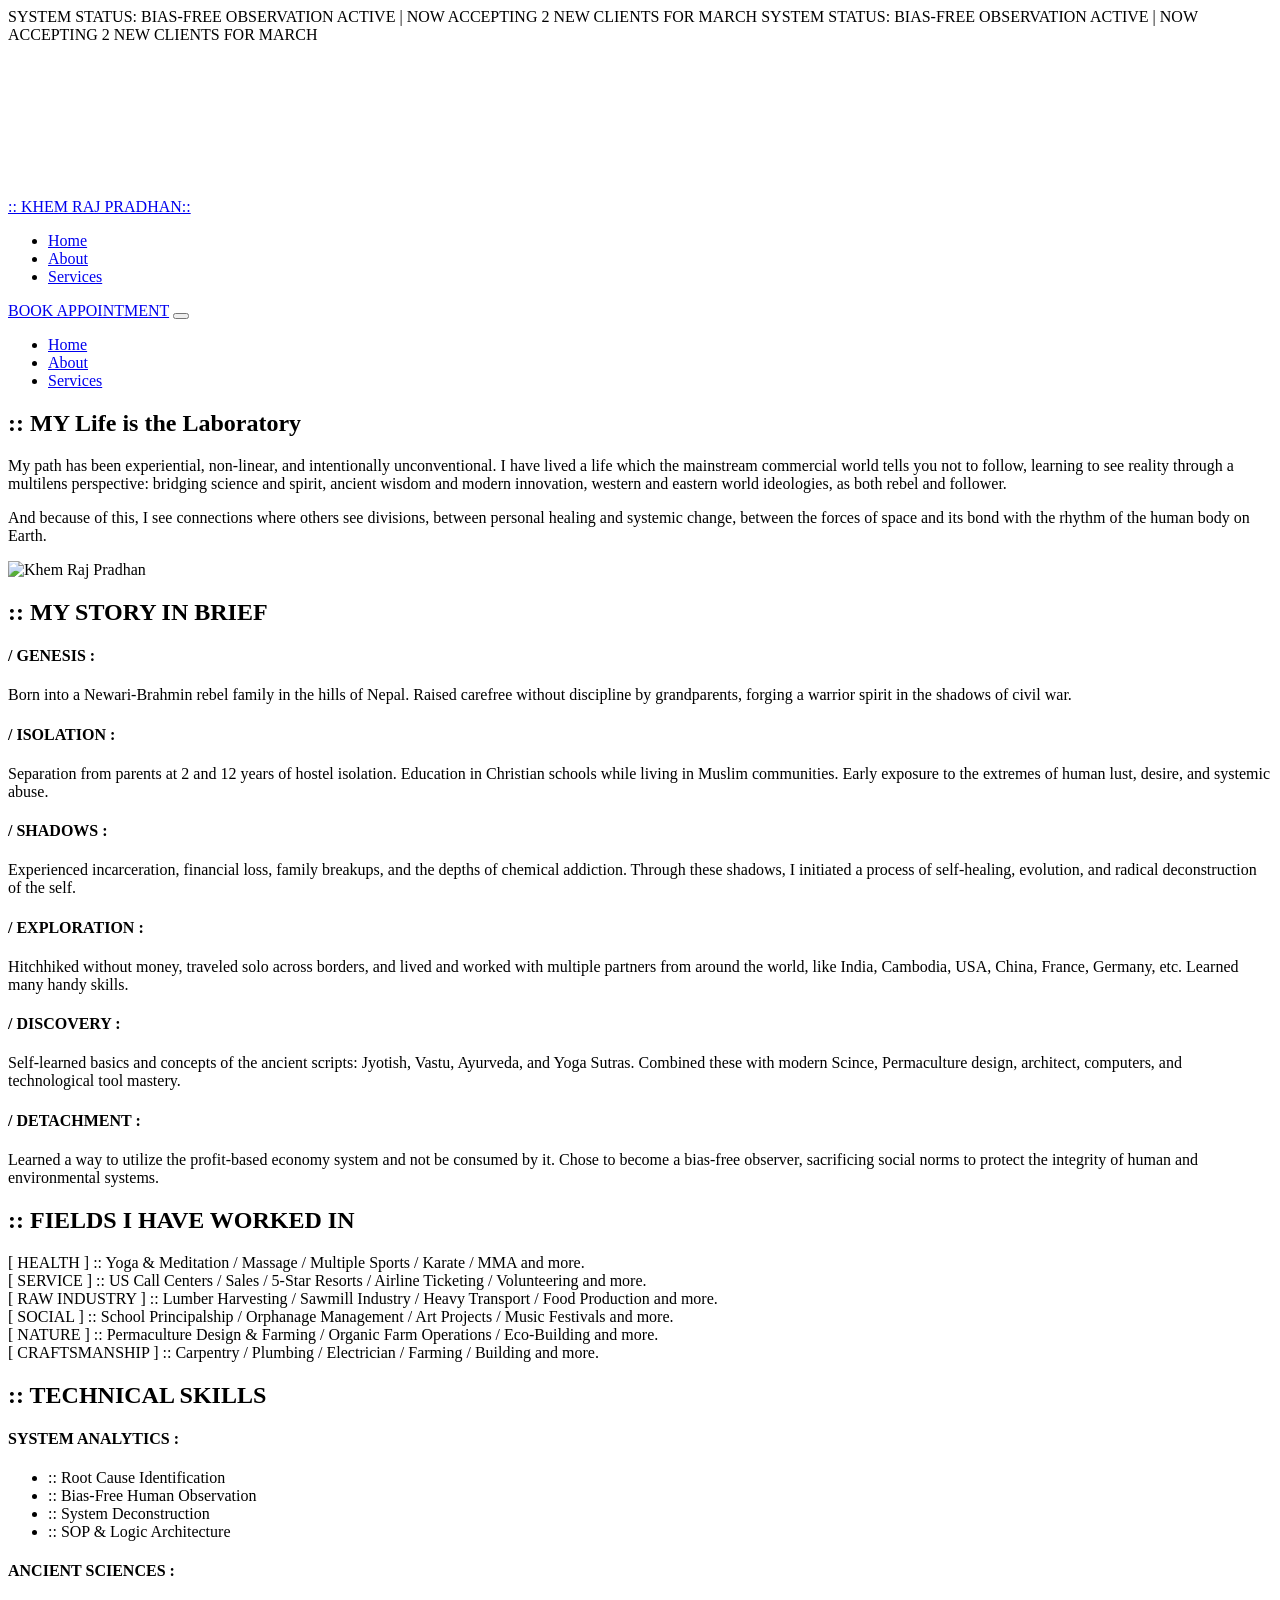
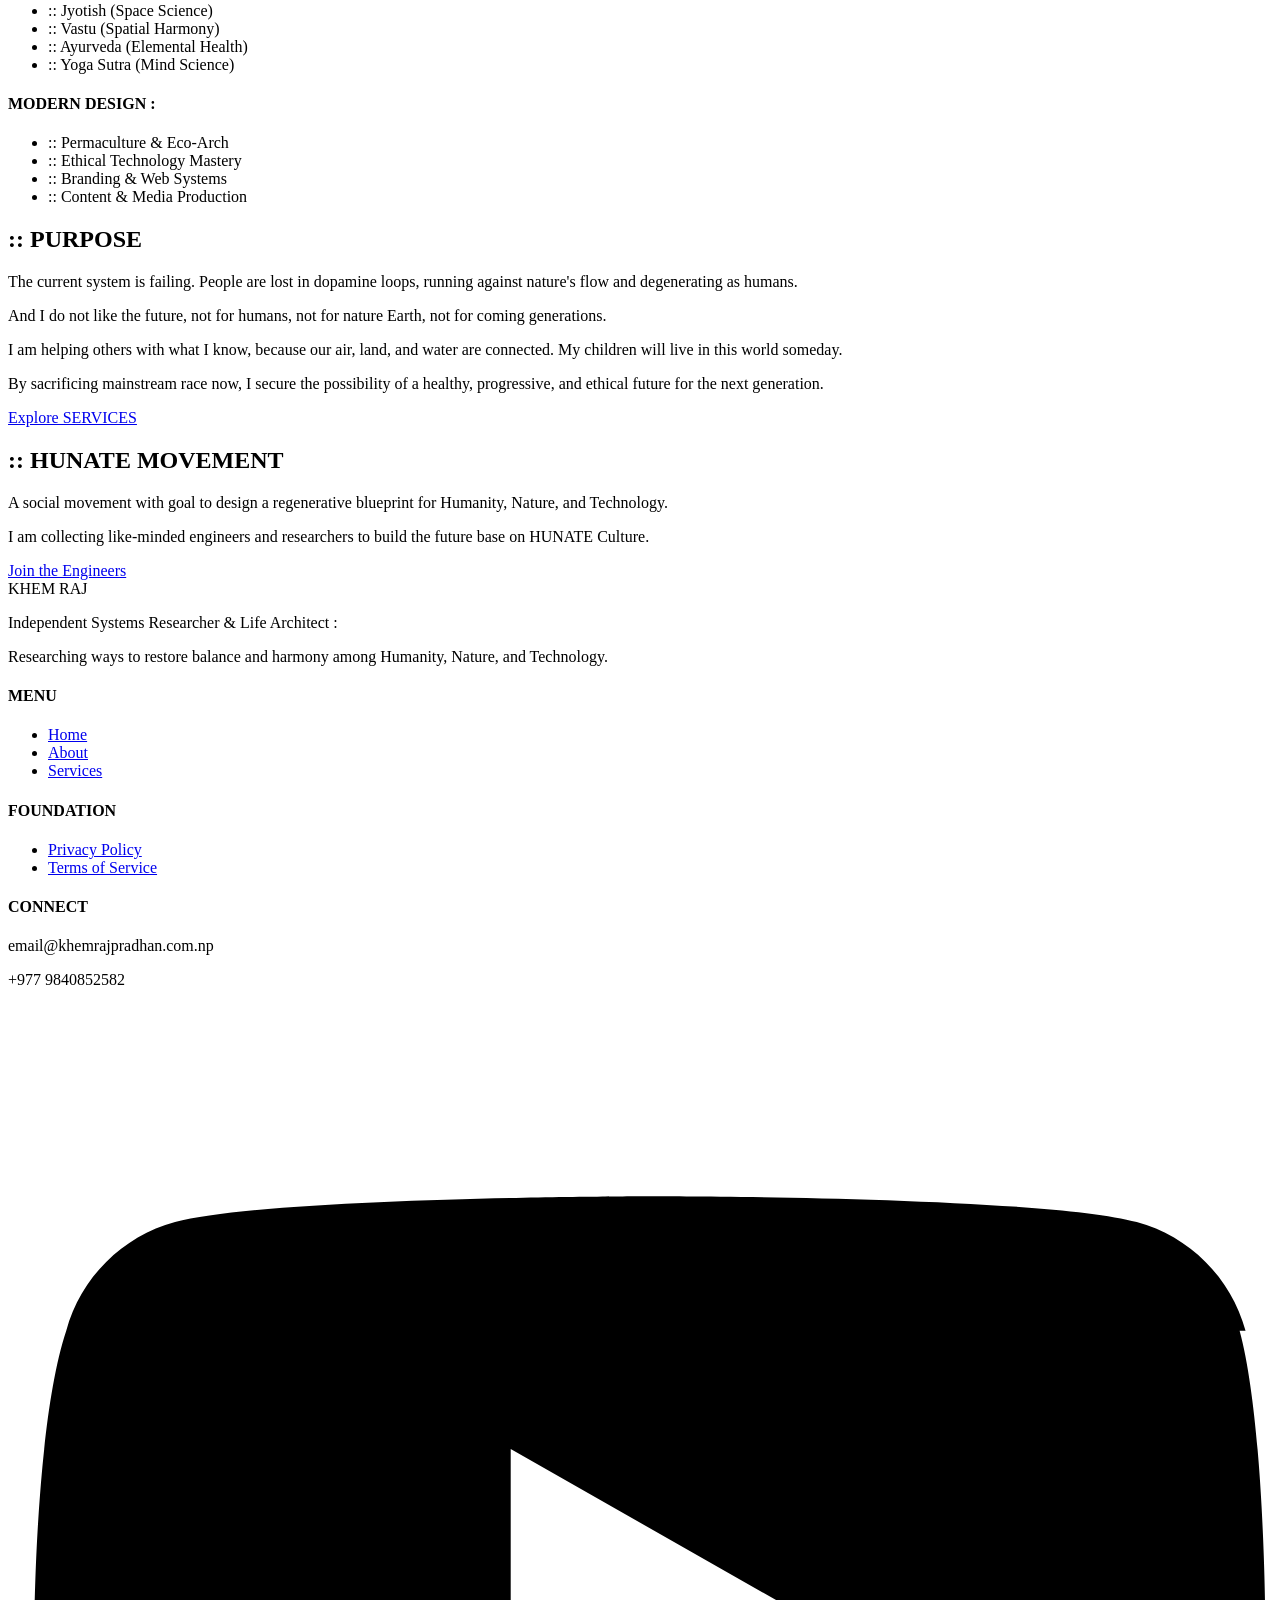
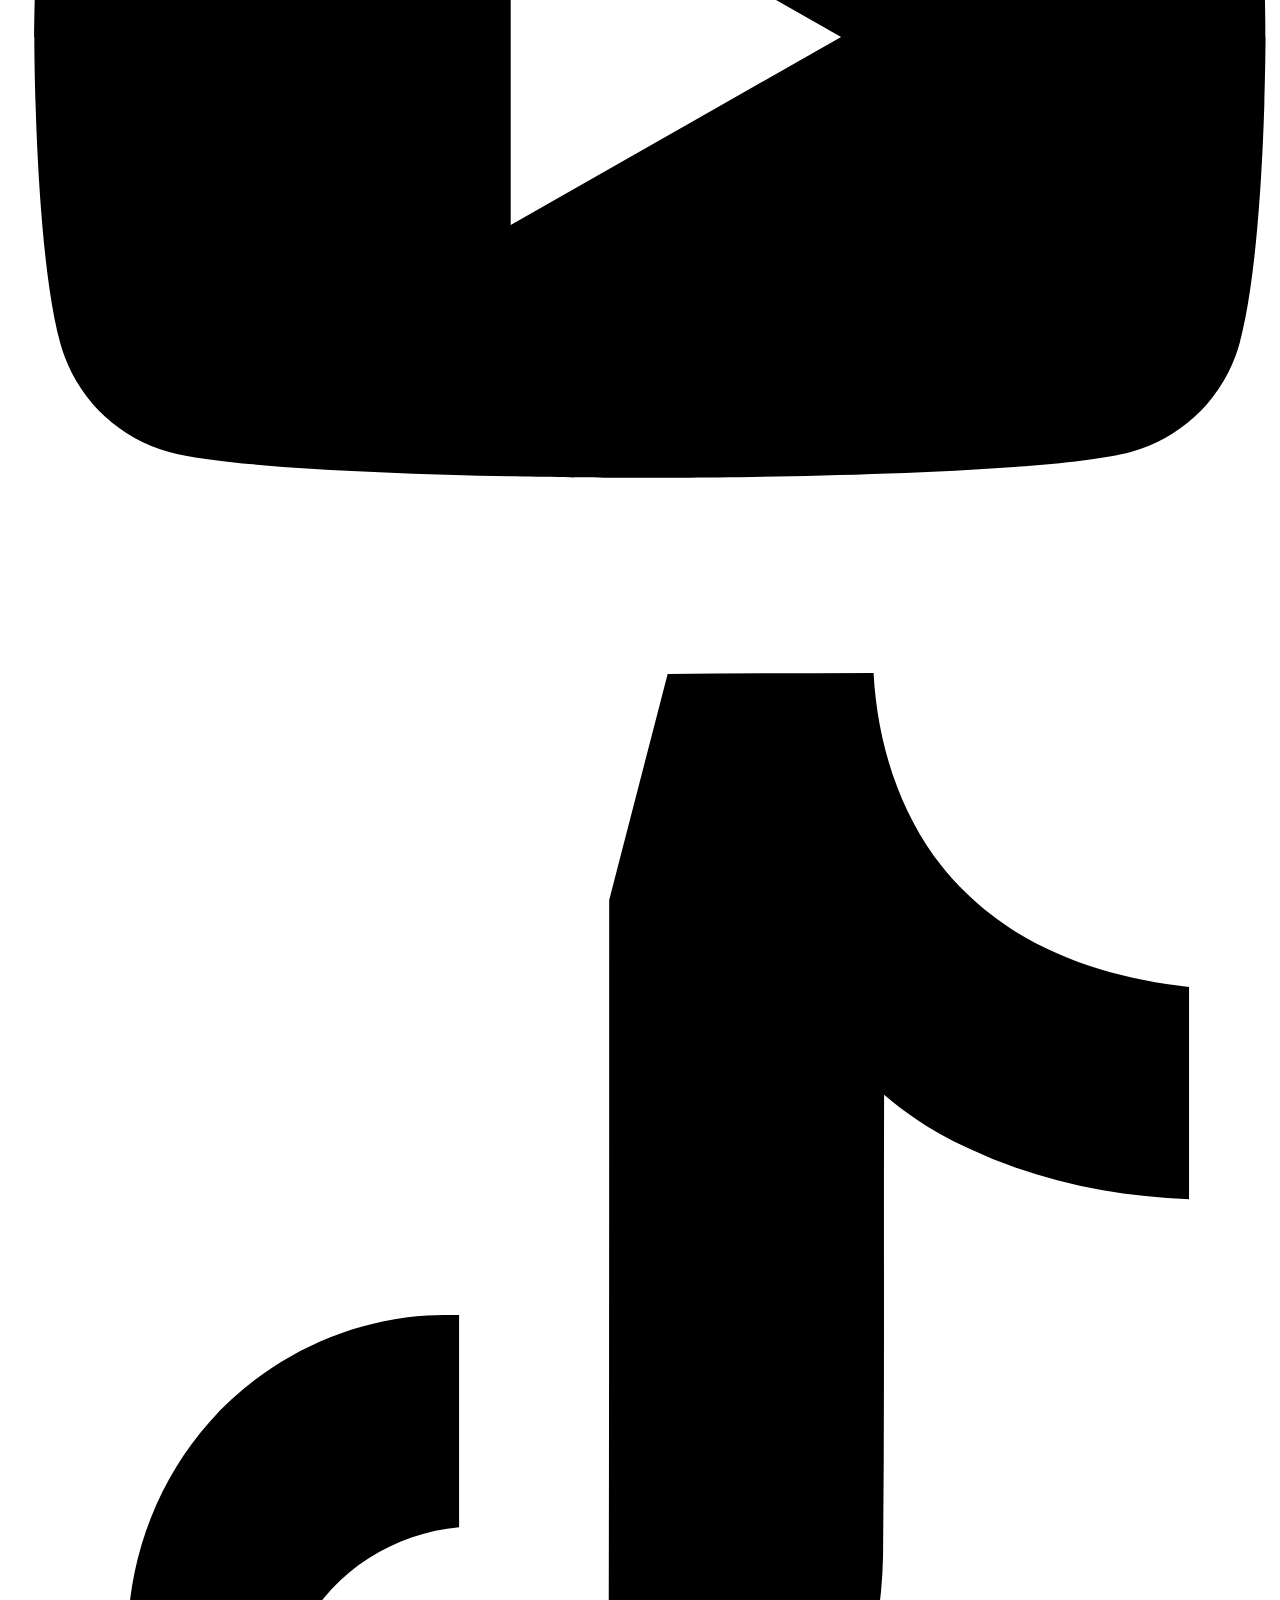
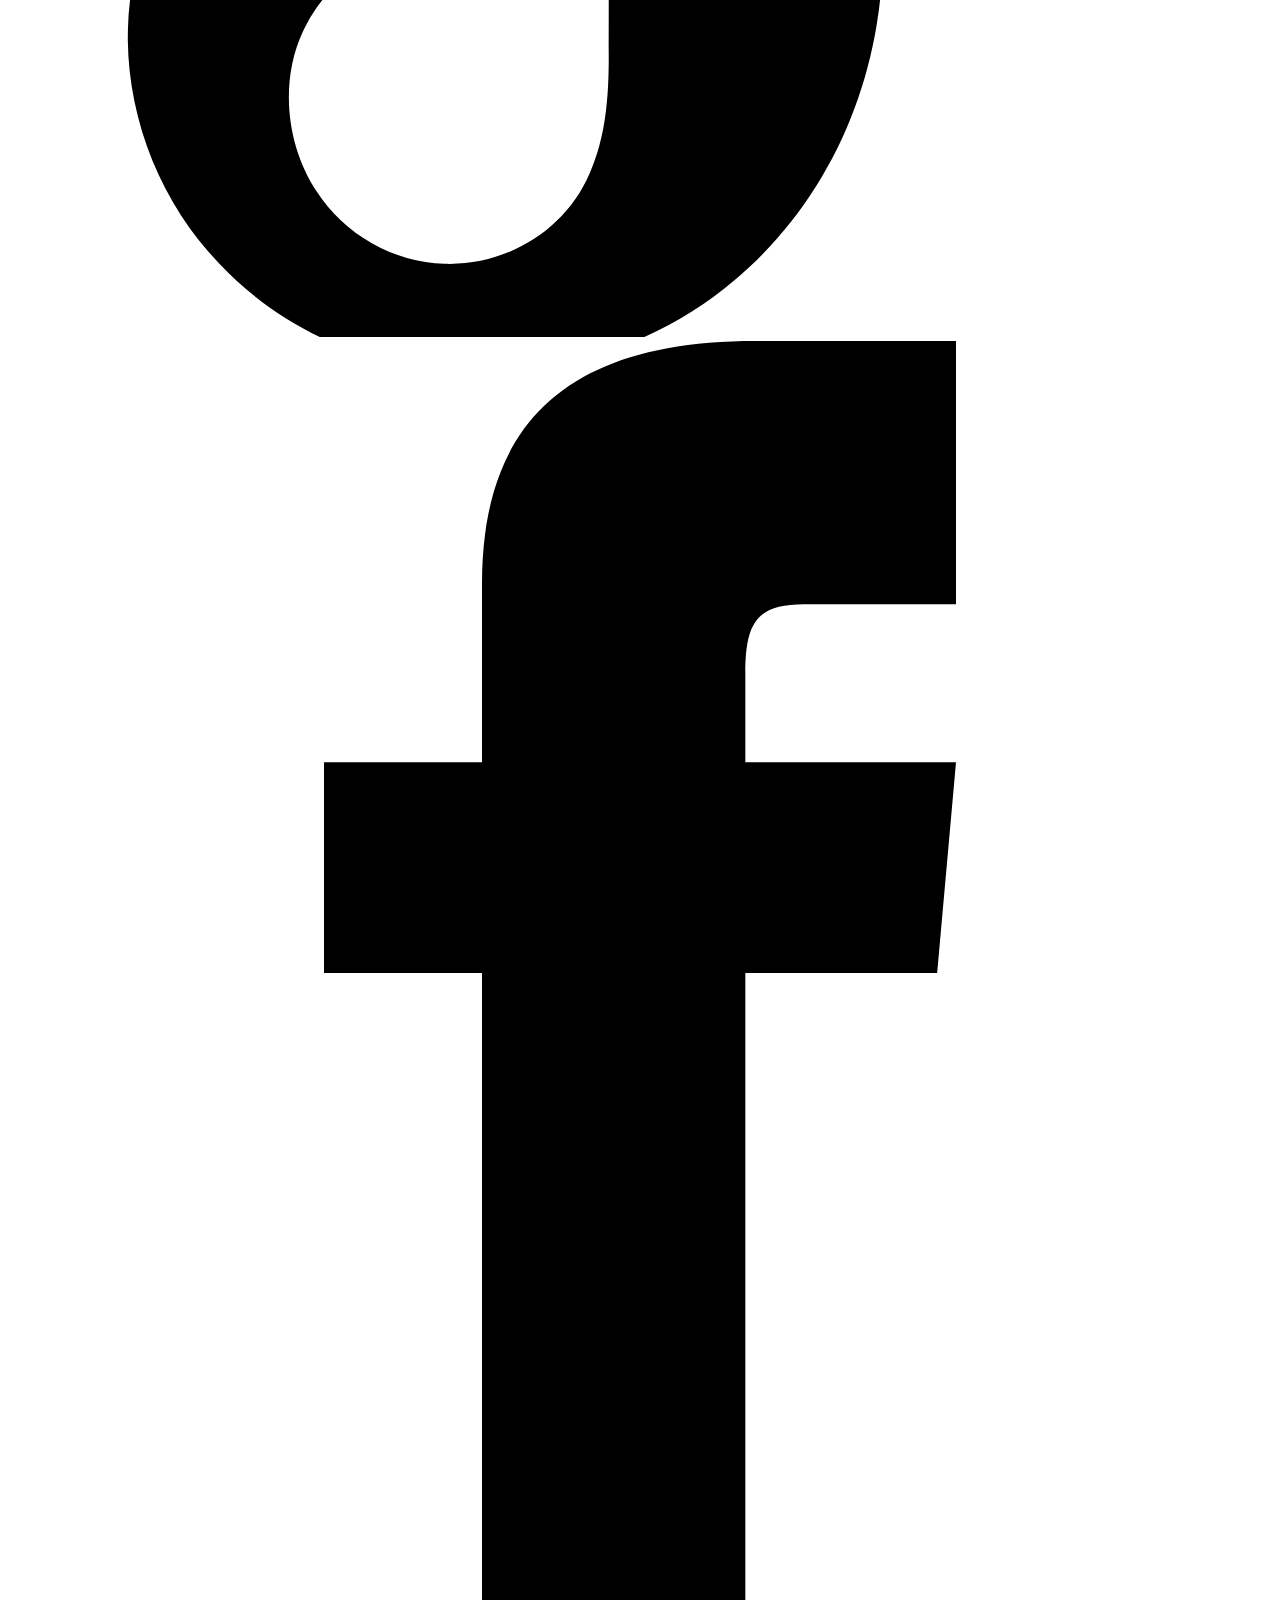
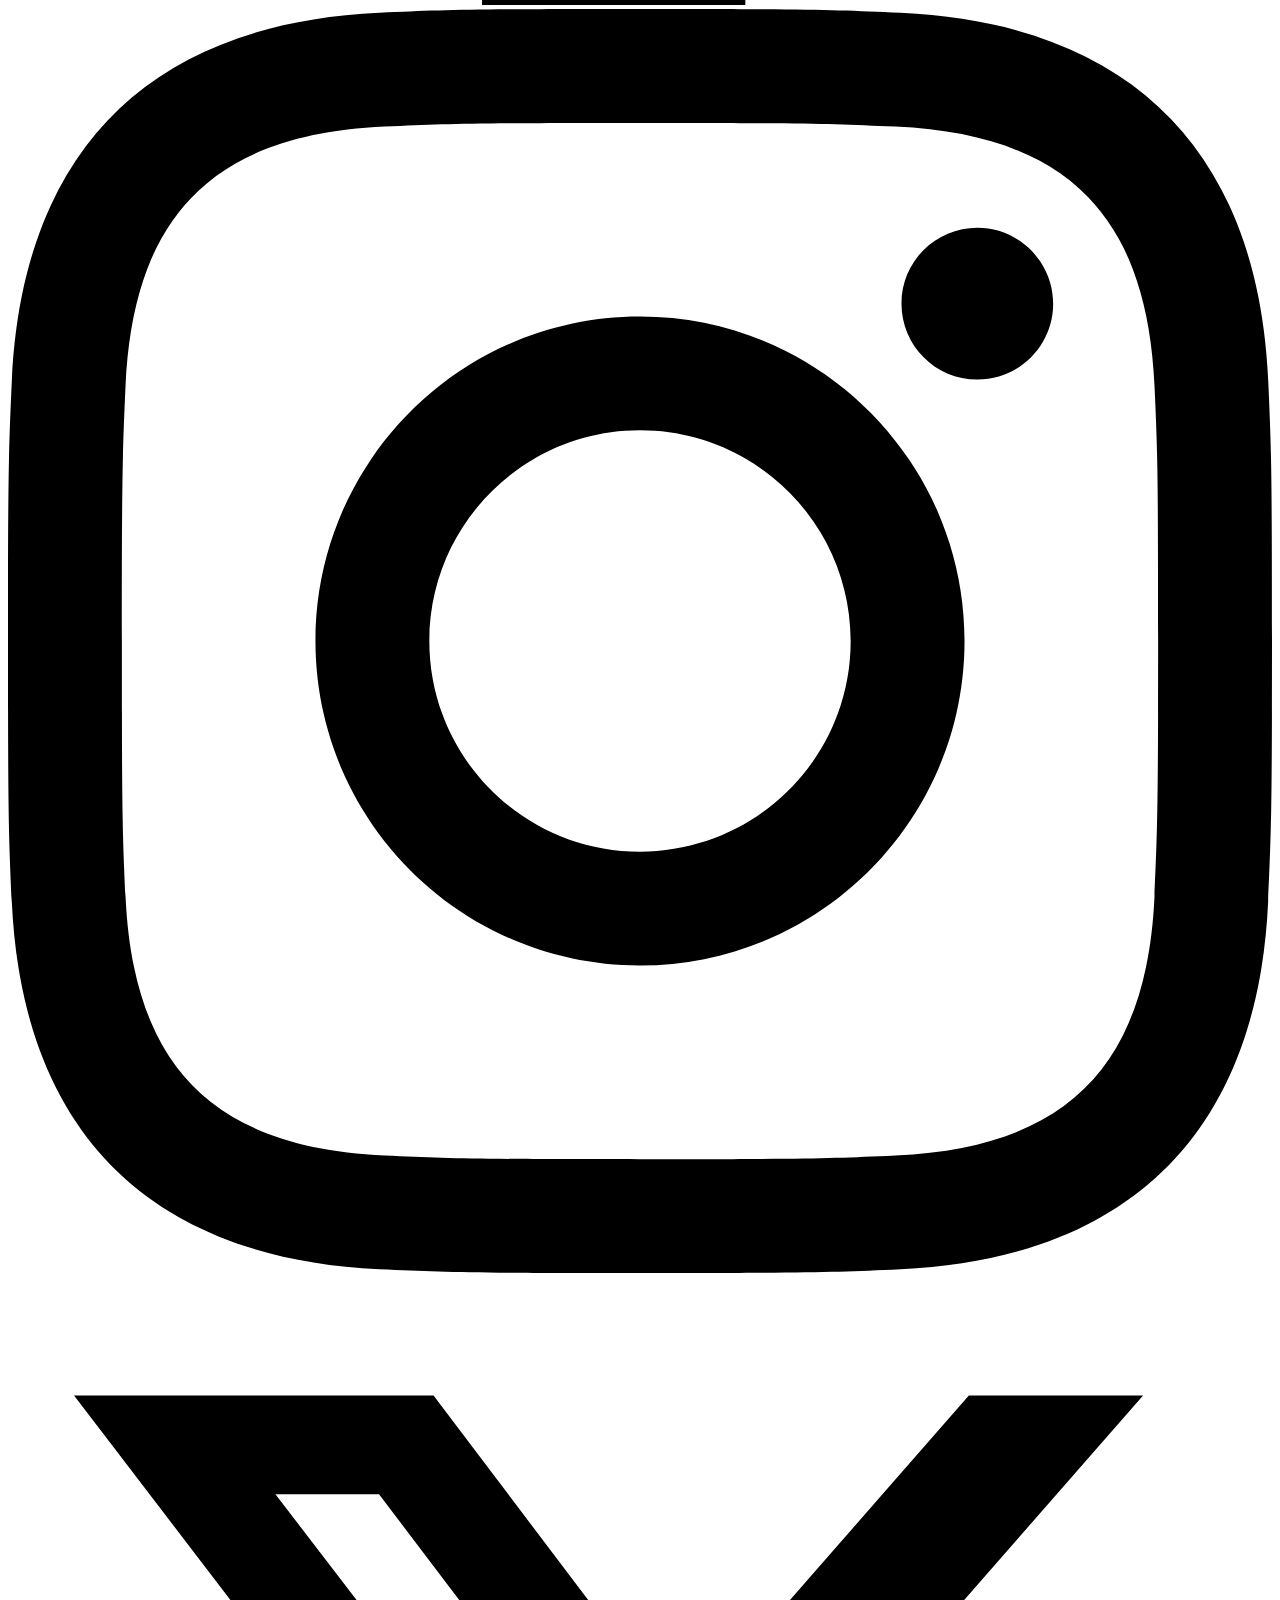
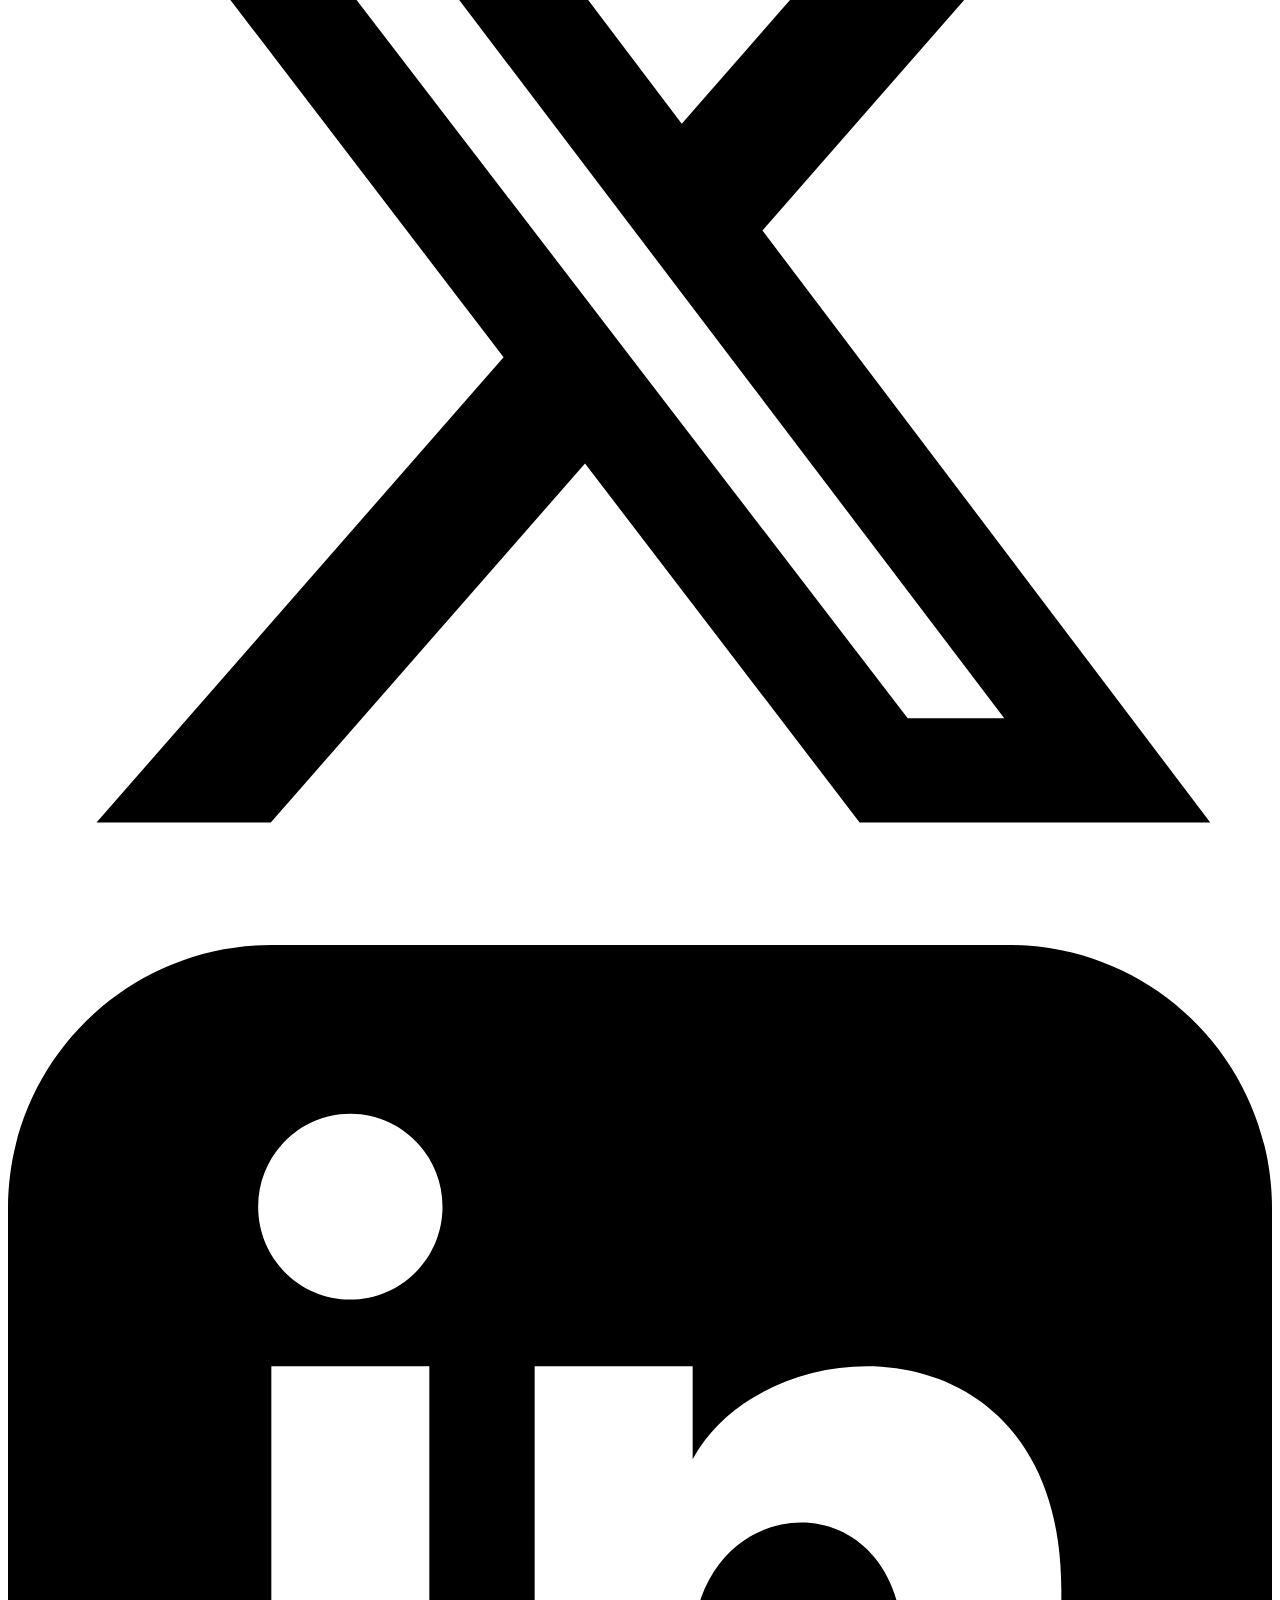
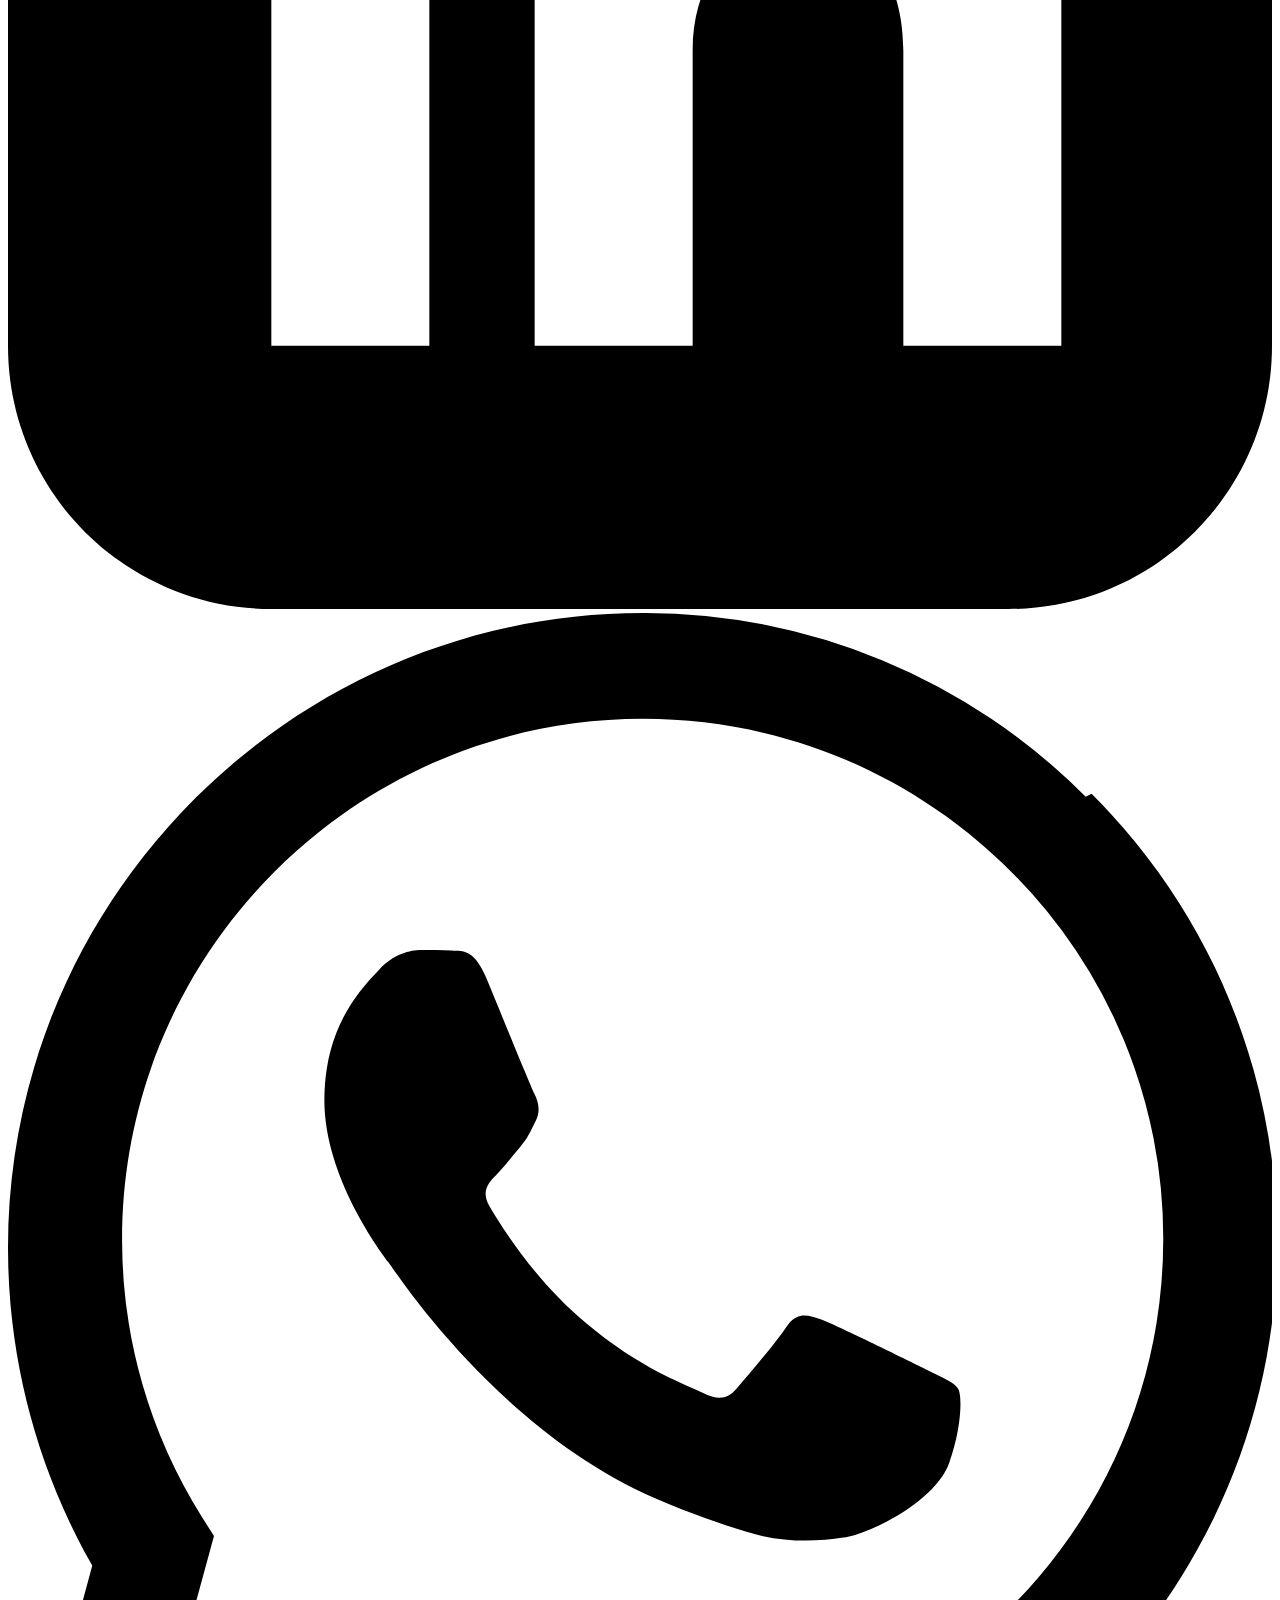
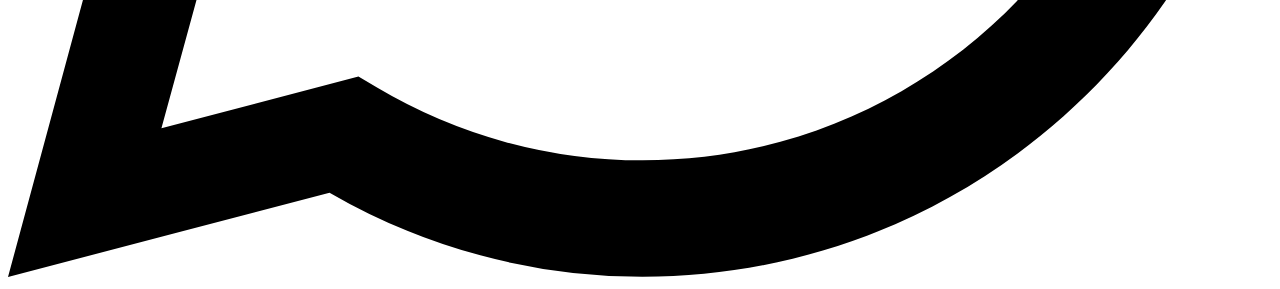
==== about/index.html @ 22b093f7 "Rename about.html to about/index.html" ====
<!DOCTYPE html>
<html lang="en">
<head>
    <meta charset="UTF-8">
    <meta name="viewport" content="width=device-width, initial-scale=1.0">
    <title>The Research Lab | Khem Raj Pradhan</title>
    
    <!-- SEO and Social Previews -->
    <meta name="description" content="The lived experience, technical masteries, and philosophy of Khem Raj Pradhan. A journey from deconstruction to systemic architecture.">
    <meta property="og:title" content="Khem Raj Pradhan | The Research Lab">
    <meta property="og:description" content="Nearly three decades across multiple cultures, environments, and disciplines. The life is the laboratory.">
    <meta property="og:image" content="https://khemrajpradhan.com.np/assets/img/khem_raj_pradhan.webp">

    <!-- Fonts -->
    <link rel="preconnect" href="https://fonts.googleapis.com">
    <link rel="preconnect" href="https://fonts.gstatic.com" crossorigin>
    <link href="https://fonts.googleapis.com/css2?family=DM+Sans:wght@400;500&family=IBM+Plex+Mono&family=Space+Grotesk:wght@500;700&display=swap" rel="stylesheet">
    
    <!-- Design System Link -->
    <link rel="stylesheet" href="css/style.css">
    <link rel="icon" type="image/x-icon" href="assets/img/favicon.ico">
</head>
<body>

    <!-- Looping System Ticker -->
    <div class="ticker-wrap">
        <div class="ticker">
            <span class="ticker-item"><span class="mono gold-text">SYSTEM STATUS:</span> <span class="white-text">BIAS-FREE OBSERVATION ACTIVE</span> | <span class="red-text">NOW ACCEPTING 2 NEW CLIENTS FOR MARCH</span></span>
            <span class="ticker-item"><span class="mono gold-text">SYSTEM STATUS:</span> <span class="white-text">BIAS-FREE OBSERVATION ACTIVE</span> | <span class="red-text">NOW ACCEPTING 2 NEW CLIENTS FOR MARCH</span></span>
        </div>
    </div>

    <canvas id="digital-vastu-canvas"></canvas>

    <header class="glass-header">
        <div class="container nav-row">
            <a href="index.html" class="nav-logo">:: KHEM RAJ PRADHAN::</a>
            <nav class="desktop-nav">
                <ul class="nav-links">
                    <li><a href="index.html">Home</a></li>
                    <li><a href="about.html" class="active">About</a></li>
                    <li><a href="services.html">Services</a></li>
                </ul>
            </nav>
            <div class="nav-actions">
                <a href="https://forms.gle/oUjcrJpiPMUnJNSy7" target="_blank" class="btn-cta">BOOK APPOINTMENT</a>
                <button class="burger-menu" id="menu-trigger">
                    <span class="line"></span>
                    <span class="line"></span>
                </button>
            </div>
        </div>
    </header>

    <!-- Mobile Navigation Overlay -->
    <div class="mobile-overlay" id="mobile-nav">
        <ul class="mobile-links">
            <li><a href="index.html">Home</a></li>
            <li><a href="about.html">About</a></li>
            <li><a href="services.html">Services</a></li>
        </ul>
    </div>

    <main>
        <!-- Section: The Soul Identity -->
        <section class="about-intro container section-spacing">
            <div class="hero-layout">
                <div class="hero-text">
                    <h1 class="h-xl">:: MY Life is the Laboratory</h1>
                    <p class="p-lg">My path has been experiential, non-linear, and intentionally unconventional. I have lived a life which the mainstream commercial world tells you not to follow, learning to see reality through a multilens perspective: bridging science and spirit, ancient wisdom and modern innovation, western and eastern world ideologies, as both rebel and follower.</p>
                    <p class="p-lg"> And because of this, I see connections where others see divisions, between personal healing and systemic change, between the forces of space and its bond with the rhythm of the human body on Earth.</p>
                </div>
                <div class="hero-visual">
                    <div class="image-mask">
                        <img src="assets/img/khem_raj_pradhan.webp" alt="Khem Raj Pradhan">
                    </div>
                </div>
            </div>
        </section>

        <!-- Section: Narrative History Grid -->
        <section class="history-grid container section-spacing">
            <h2 class="section-title">:: MY STORY IN BRIEF</h2>
            <div class="grid-3">
                <div class="glass card-padding">
                    <h4 class="mono gold-text">/ GENESIS :</h4>
                    <p class="p-sm">Born into a Newari-Brahmin rebel family in the hills of Nepal. Raised carefree without discipline by grandparents, forging a warrior spirit in the shadows of civil war.</p>
                </div>
                <div class="glass card-padding">
                    <h4 class="mono gold-text">/ ISOLATION :</h4>
                    <p class="p-sm"> Separation from parents at 2 and 12 years of hostel isolation. Education in Christian schools while living in Muslim communities. Early exposure to the extremes of human lust, desire, and systemic abuse.</p>
                </div>
                <div class="glass card-padding">
                    <h4 class="mono gold-text">/ SHADOWS :</h4>
                    <p class="p-sm">Experienced incarceration, financial loss, family breakups, and the depths of chemical addiction. Through these shadows, I initiated a process of self-healing, evolution, and radical deconstruction of the self.</p>
                </div>
                <div class="glass card-padding">
                    <h4 class="mono gold-text">/ EXPLORATION :</h4>
                    <p class="p-sm">Hitchhiked without money, traveled solo across borders, and lived and worked with multiple partners from around the world, like India, Cambodia, USA, China, France, Germany, etc. Learned many handy skills.</p>
                </div>
                <div class="glass card-padding">
                    <h4 class="mono gold-text">/ DISCOVERY :</h4>
                    <p class="p-sm">Self-learned basics and concepts of the ancient scripts: Jyotish, Vastu, Ayurveda, and Yoga Sutras. Combined these with modern Scince, Permaculture design, architect, computers, and technological tool mastery.</p>
                </div>
                <div class="glass card-padding">
                    <h4 class="mono gold-text">/ DETACHMENT :</h4>
                    <p class="p-sm">Learned a way to utilize the profit-based economy system and not be consumed by it. Chose to become a bias-free observer, sacrificing social norms to protect the integrity of human and environmental systems.</p>
                </div>
            </div>
        </section>

        <!-- Section: Industrial Mastery -->
        <section class="industry-matrix glass-dark section-spacing">
            <div class="container">
                <h2 class="section-title">:: FIELDS I HAVE WORKED IN</h2>
                <div class="experience-list mono">
                    <div class="exp-item"><span>[ HEALTH ] ::</span> Yoga & Meditation / Massage / Multiple Sports / Karate / MMA and more.</div>
                    <div class="exp-item"><span>[ SERVICE ] ::</span> US Call Centers / Sales / 5-Star Resorts / Airline Ticketing / Volunteering and more.</div>
                    <div class="exp-item"><span>[ RAW INDUSTRY ] ::</span> Lumber Harvesting / Sawmill Industry / Heavy Transport / Food Production and more.</div>
                    <div class="exp-item"><span>[ SOCIAL ] ::</span> School Principalship / Orphanage Management / Art Projects / Music Festivals and more.</div>
                    <div class="exp-item"><span>[ NATURE ] ::</span> Permaculture Design & Farming / Organic Farm Operations / Eco-Building and more.</div>
                    <div class="exp-item"><span>[ CRAFTSMANSHIP ] ::</span> Carpentry / Plumbing / Electrician / Farming / Building and more.</div>

                </div>
            </div>
        </section>

        <!-- Section: Technical Masteries (Suggestion 11/Revised) -->
        <section class="mastery container section-spacing">
            <h2 class="section-title">:: TECHNICAL SKILLS</h2>
            <div class="pillar-grid">
                <div class="glass card-padding">
                    <h4 class="mono gold-text">SYSTEM ANALYTICS :</h4>
                    <ul class="p-sm clean-list">
                        <li>:: Root Cause Identification</li>
                        <li>:: Bias-Free Human Observation</li>
                        <li>:: System Deconstruction</li>
                        <li>:: SOP & Logic Architecture</li>
                    </ul>
                </div>
                <div class="glass card-padding">
                    <h4 class="mono gold-text">ANCIENT SCIENCES :</h4>
                    <ul class="p-sm clean-list">
                        <li>:: Jyotish (Space Science)</li>
                        <li>:: Vastu (Spatial Harmony)</li>
                        <li>:: Ayurveda (Elemental Health)</li>
                        <li>:: Yoga Sutra (Mind Science)</li>
                    </ul>
                </div>
                <div class="glass card-padding">
                    <h4 class="mono gold-text">MODERN DESIGN :</h4>
                    <ul class="p-sm clean-list">
                        <li>:: Permaculture & Eco-Arch</li>
                        <li>:: Ethical Technology Mastery</li>
                        <li>:: Branding & Web Systems</li>
                        <li>:: Content & Media Production</li>
                    </ul>
                </div>
            </div>
        </section>

        <!-- Section: The Philosophy (The Why) -->
        <section class="philosophy-vow container section-spacing">
            <div class="glass-red card-padding text-center">
                <h2 class="h-lg">:: PURPOSE</h2>
                <p class="p-lg max-800">The current system is failing. People are lost in dopamine loops, running against nature's flow and degenerating as humans. </p>
                <p class="p-lg max-800">And I do not like the future, not for humans, not for nature Earth, not for coming generations. </p>
                <p class="p-lg max-800">I am helping others with what I know, because our air, land, and water are connected. My children will live in this world someday. </p>
                <p class="p-lg max-800">By sacrificing mainstream race now, I secure the possibility of a healthy, progressive, and ethical future for the next generation.</p>
                <a href="services.html" class="btn-boxed-white">Explore SERVICES</a>
            </div>
        </section>

        <!-- Section: HUNATE Movement -->
    <section class="hunate-movement-section container section-spacing">
    <div class="hunate-movement-card glass text-center">
        <h2 class="h-lg gold-text">:: HUNATE MOVEMENT</h2>
        <p class="p-lg max-800">A social movement with goal to design a regenerative blueprint for Humanity, Nature, and Technology. </p>
        <p class="p-lg max-800">I am collecting like-minded engineers and researchers to build the future base on HUNATE Culture.</p>
        
        <div class="movement-actions">
            <a href="https://www.instagram.com/hunatemovement/" target="_blank" class="btn-boxed-white">Join the Engineers</a>
        </div>
    </div>
    </section>
    </main>

    <!-- Global Footer -->
        <footer class="footer-primary">
            <div class="container footer-grid">
                <div class="footer-col-main">
                    <div class="footer-logo">KHEM RAJ</div>
                    <p class="gold-text mono">Independent Systems Researcher & Life Architect :</p>
                    <p class="p-xs">Researching ways to restore balance and harmony among Humanity, Nature, and Technology.</p>
                </div>
                <div class="footer-col-nav">
                    <h4 class="mono">MENU</h4>
                    <ul class="clean-list">
                        <li><a href="index.html">Home</a></li>
                        <li><a href="about.html">About</a></li>
                        <li><a href="services.html">Services</a></li>
                    </ul>
                </div>
                <div class="footer-col-legal">
                    <h4 class="mono">FOUNDATION</h4>
                    <ul class="clean-list">
                        <li><a href="privacy.html">Privacy Policy</a></li>
                        <li><a href="privacy.html">Terms of Service</a></li>
                    </ul>
                </div>
                <div class="footer-col-social">
                    <h4 class="mono">CONNECT</h4>
                    <p class="p-xs mono">
                    <a href="mailto:email@khemrajpradhan.com.np" style="color: inherit; text-decoration: none;">email@khemrajpradhan.com.np</a>
                    </p>            
                    <p class="p-xs mono">+977 9840852582</p>
                    <div class="social-icons">
                        <a href="https://www.youtube.com/@khemrajpradhan-com-np" target="_blank" class="soc-link">
                            <svg viewBox="0 0 24 24"><path d="M23.498 6.186c-.273-1.003-1.063-1.792-2.066-2.064-1.823-.493-9.13-.493-9.13-.493s-7.307 0-9.13.493c-1.003.272-1.793 1.061-2.066 2.064C.5 8.01 0.5 12 0.5 12s0 3.99.493 5.814c.273 1.003 1.063 1.792 2.066 2.064 1.823.493 9.13.493 9.13.493s7.307 0 9.13-.493c1.003-.272 1.793-1.061 2.066-2.064.493-1.824.493-5.814.493-5.814s0-3.99-.493-5.814zM9.545 15.568V8.432L15.818 12l-6.273 3.568z"/></svg>
                        </a>
                        <a href="https://www.tiktok.com/@khemrajpradhan.com.np" target="_blank" class="soc-link">
                            <svg viewBox="0 0 24 24"><path d="M12.525.02c1.31-.02 2.61-.01 3.91-.02.08 1.53.63 3.09 1.75 4.17 1.12 1.11 2.7 1.62 4.24 1.79v4.03c-1.44-.05-2.89-.35-4.2-.97-.57-.26-1.1-.59-1.59-1.01-.01 2.92.01 5.84-.02 8.75-.03 1.53-.44 3.06-1.26 4.36-.81 1.3-2.02 2.36-3.41 2.94-1.32.55-2.81.74-4.23.51-1.4-.23-2.74-.93-3.71-1.97-1.08-1.13-1.71-2.67-1.73-4.23-.01-1.51.55-3.03 1.56-4.16 1.05-1.18 2.57-1.92 4.13-2.01.2-.01.4-.01.6-.01v4.03c-1.23.11-2.45.86-2.97 1.99-.44.95-.31 2.16.27 3.03.52.81 1.46 1.34 2.42 1.37 1.18.04 2.3-.64 2.76-1.72.33-.74.37-1.58.36-2.39.01-4.73.01-9.46.01-14.19z"/></svg>
                        </a>
                        <a href="https://facebook.com/khemrajpradhan.com.np" target="_blank" class="soc-link">
                            <svg viewBox="0 0 24 24"><path d="M9 8h-3v4h3v12h5v-12h3.642l.358-4h-4v-1.667c0-.955.192-1.333 1.115-1.333h2.885v-5h-3.808c-3.596 0-5.192 1.583-5.192 4.615v3.385z"/></svg>
                        </a>
                        <a href="https://instagram.com/khemrajpradhan.com.np/" target="_blank" class="soc-link">
                            <svg viewBox="0 0 24 24"><path d="M12 2.163c3.204 0 3.584.012 4.85.07 3.252.148 4.771 1.691 4.919 4.919.058 1.265.069 1.645.069 4.849 0 3.205-.012 3.584-.069 4.849-.149 3.225-1.664 4.771-4.919 4.919-1.266.058-1.644.07-4.85.07-3.204 0-3.584-.012-4.849-.07-3.26-.149-4.771-1.699-4.919-4.92-.058-1.265-.07-1.644-.07-4.849 0-3.204.013-3.583.07-4.849.149-3.227 1.664-4.771 4.919-4.919 1.266-.057 1.645-.069 4.849-.069zm0-2.163c-3.259 0-3.667.014-4.947.072-4.358.2-6.78 2.618-6.98 6.98-.059 1.281-.073 1.689-.073 4.948 0 3.259.014 3.668.072 4.948.2 4.358 2.618 6.78 6.98 6.98 1.281.058 1.689.072 4.948.072 3.259 0 3.668-.014 4.948-.072 4.354-.2 6.782-2.618 6.979-6.98.059-1.28.073-1.689.073-4.948 0-3.259-.014-3.667-.072-4.947-.196-4.354-2.617-6.78-6.979-6.98-1.281-.059-1.69-.073-4.949-.073zm0 5.838c-3.403 0-6.162 2.759-6.162 6.162s2.759 6.163 6.162 6.163 6.162-2.759 6.162-6.163-2.759-6.162-6.162-6.162zm0 10.162c-2.209 0-4-1.79-4-4 0-2.209 1.791-4 4-4s4 1.791 4 4c0 2.21-1.791 4-4 4zm6.406-11.845c-.796 0-1.441.645-1.441 1.44s.645 1.44 1.441 1.44c.795 0 1.439-.645 1.439-1.44s-.644-1.44-1.439-1.44z"/></svg>
                        </a>
                        <a href="https://x.com/khemrajpradhan_" target="_blank" class="soc-link">
                            <svg viewBox="0 0 24 24"><path d="M18.244 2.25h3.308l-7.227 8.26 8.502 11.24H16.17l-5.214-6.817L4.99 21.75H1.68l7.73-8.835L1.254 2.25H8.08l4.713 6.231zm-1.161 17.52h1.833L7.045 4.126H5.078z"/></svg>
                        </a>
                        <a href="https://linkedin.com/in/khemrpradhan" target="_blank" class="soc-link">
                            <svg viewBox="0 0 24 24"><path d="M19 0h-14c-2.761 0-5 2.239-5 5v14c0 2.761 2.239 5 5 5h14c2.762 0 5-2.239 5-5v-14c0-2.761-2.238-5-5-5zm-11 19h-3v-11h3v11zm-1.5-12.268c-.966 0-1.75-.79-1.75-1.764s.784-1.764 1.75-1.764 1.75.79 1.75 1.764-.783 1.764-1.75 1.764zm13.5 12.268h-3v-5.604c0-3.368-4-3.113-4 0v5.604h-3v-11h3v1.765c1.396-2.586 7-2.777 7 2.476v6.759z"/></svg>
                        </a>
                    </div>
                </div>
            </div>
        </footer>
        
        <a href="https://wa.me/9779840852582" class="wa-float" target="_blank">
            <svg viewBox="0 0 24 24"><path d="M17.472 14.382c-.297-.149-1.758-.867-2.03-.967-.273-.099-.471-.148-.67.15-.197.297-.767.966-.94 1.164-.173.199-.347.223-.644.075-.297-.15-1.255-.463-2.39-1.475-.883-.788-1.48-1.761-1.653-2.059-.173-.297-.018-.458.13-.606.134-.133.298-.347.446-.52.149-.174.198-.298.298-.497.099-.198.05-.371-.025-.52-.075-.149-.669-1.612-.916-2.207-.242-.579-.487-.5-.669-.51-.173-.008-.371-.01-.57-.01-.198 0-.52.074-.792.372-.272.297-1.04 1.016-1.04 2.479 0 1.462 1.065 2.875 1.213 3.074.149.198 2.096 3.2 5.077 4.487.709.306 1.262.489 1.694.625.712.227 1.36.195 1.871.118.571-.085 1.758-.719 2.006-1.413.248-.694.248-1.289.173-1.413-.074-.124-.272-.198-.57-.347m-5.421 7.403h-.004a9.87 9.87 0 01-5.031-1.378l-.361-.214-3.741.982.998-3.648-.235-.374a9.86 9.86 0 01-1.51-5.26c.001-5.45 4.436-9.884 9.888-9.884 2.64 0 5.122 1.03 6.988 2.898a9.825 9.825 0 012.893 6.994c-.003 5.45-4.437 9.884-9.885 9.884m8.413-18.297A11.815 11.815 0 0012.05 0C5.414 0 0 5.414 0 12.05c0 2.123.552 4.197 1.6 6.037L0 24l6.105-1.602a11.834 11.834 0 005.937 1.598h.005c6.637 0 12.05-5.414 12.05-12.05 0-3.217-1.252-6.242-3.522-8.513z"/></svg>
        </a>

    <script src="js/script.js"></script>
</body>
</html>
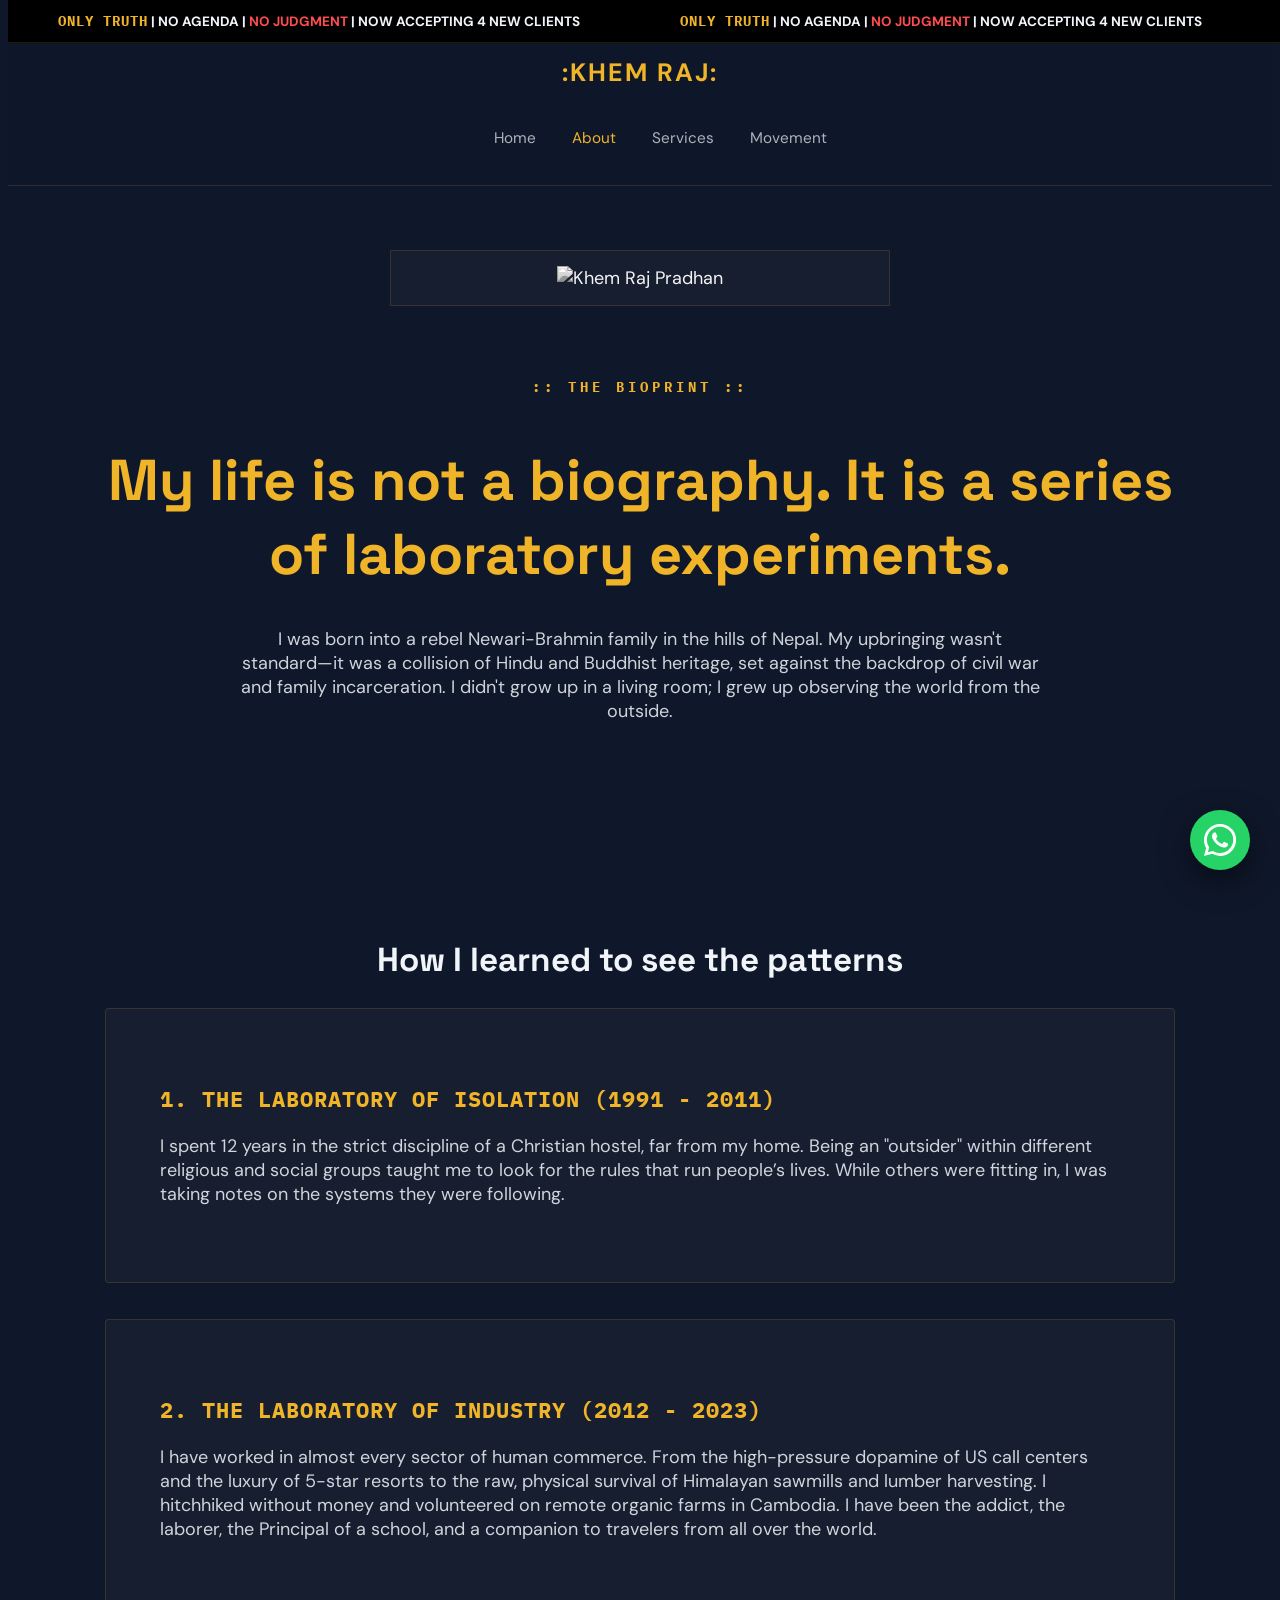
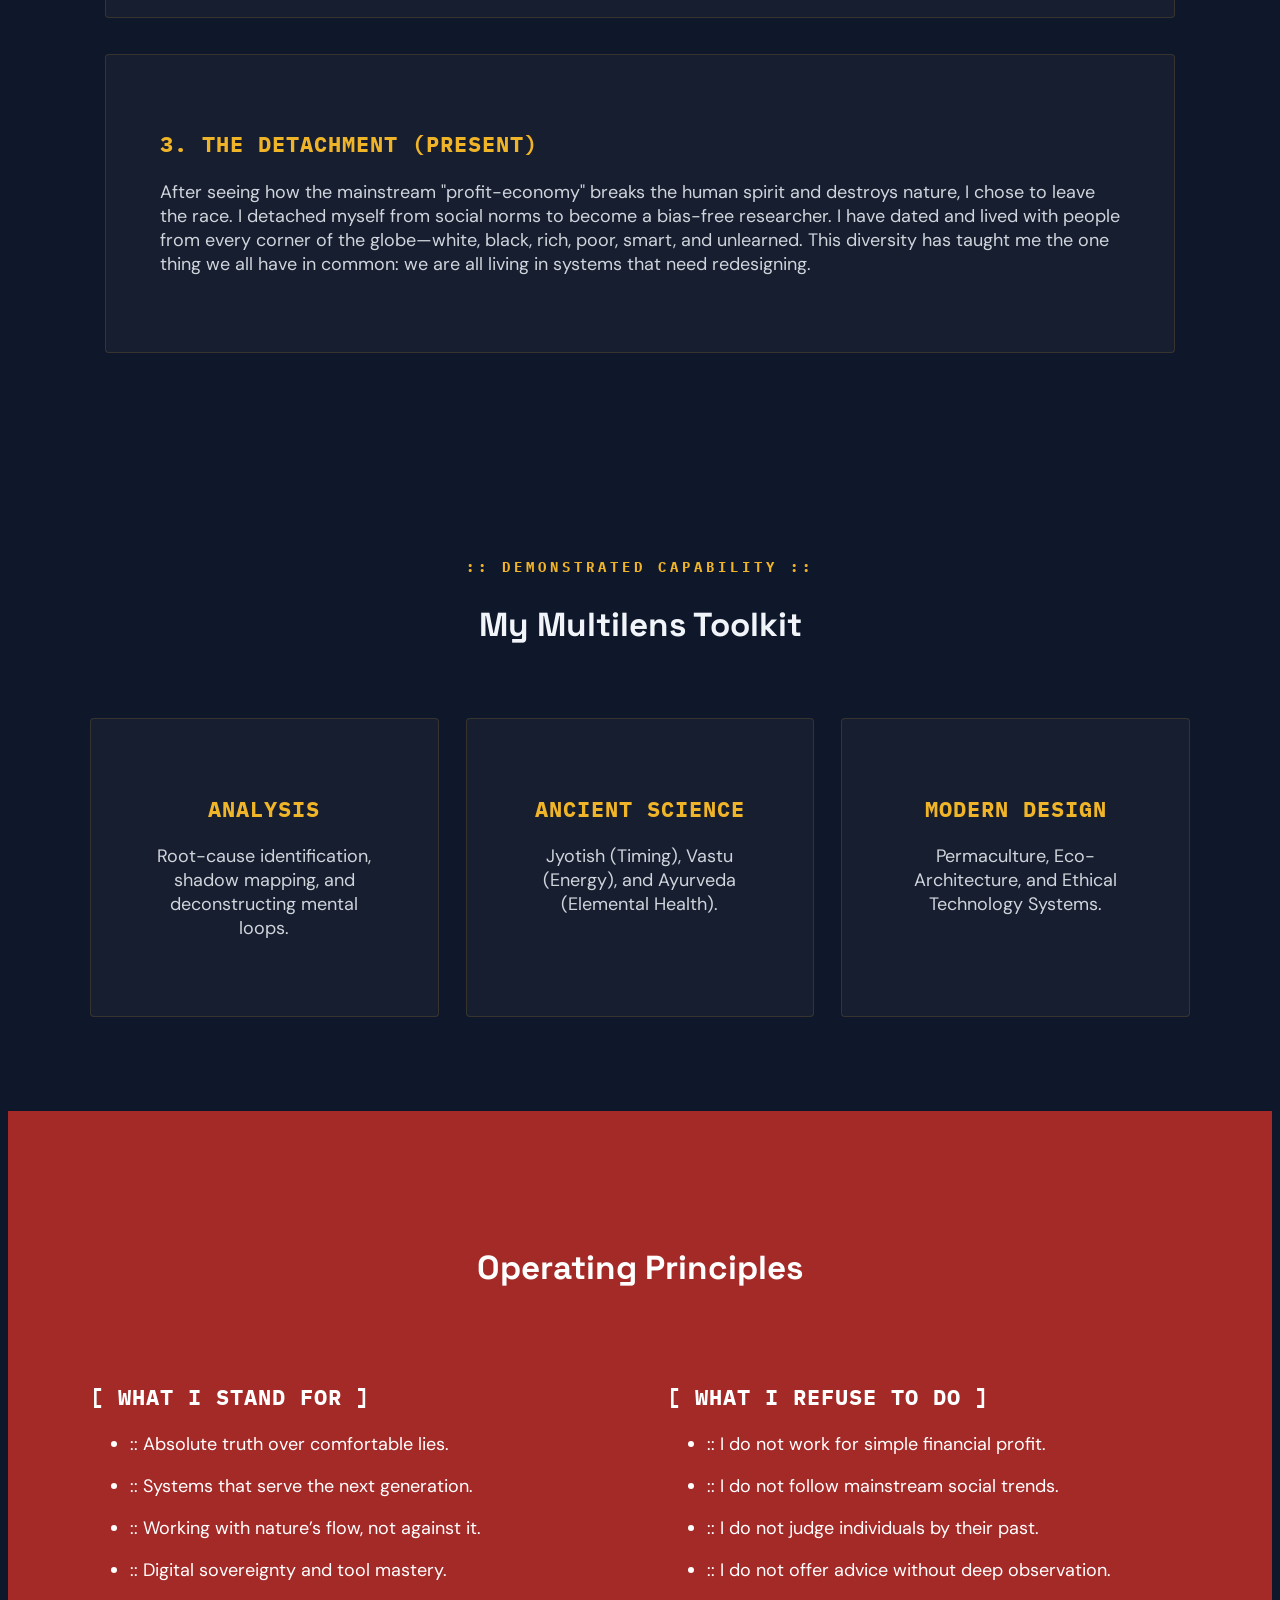
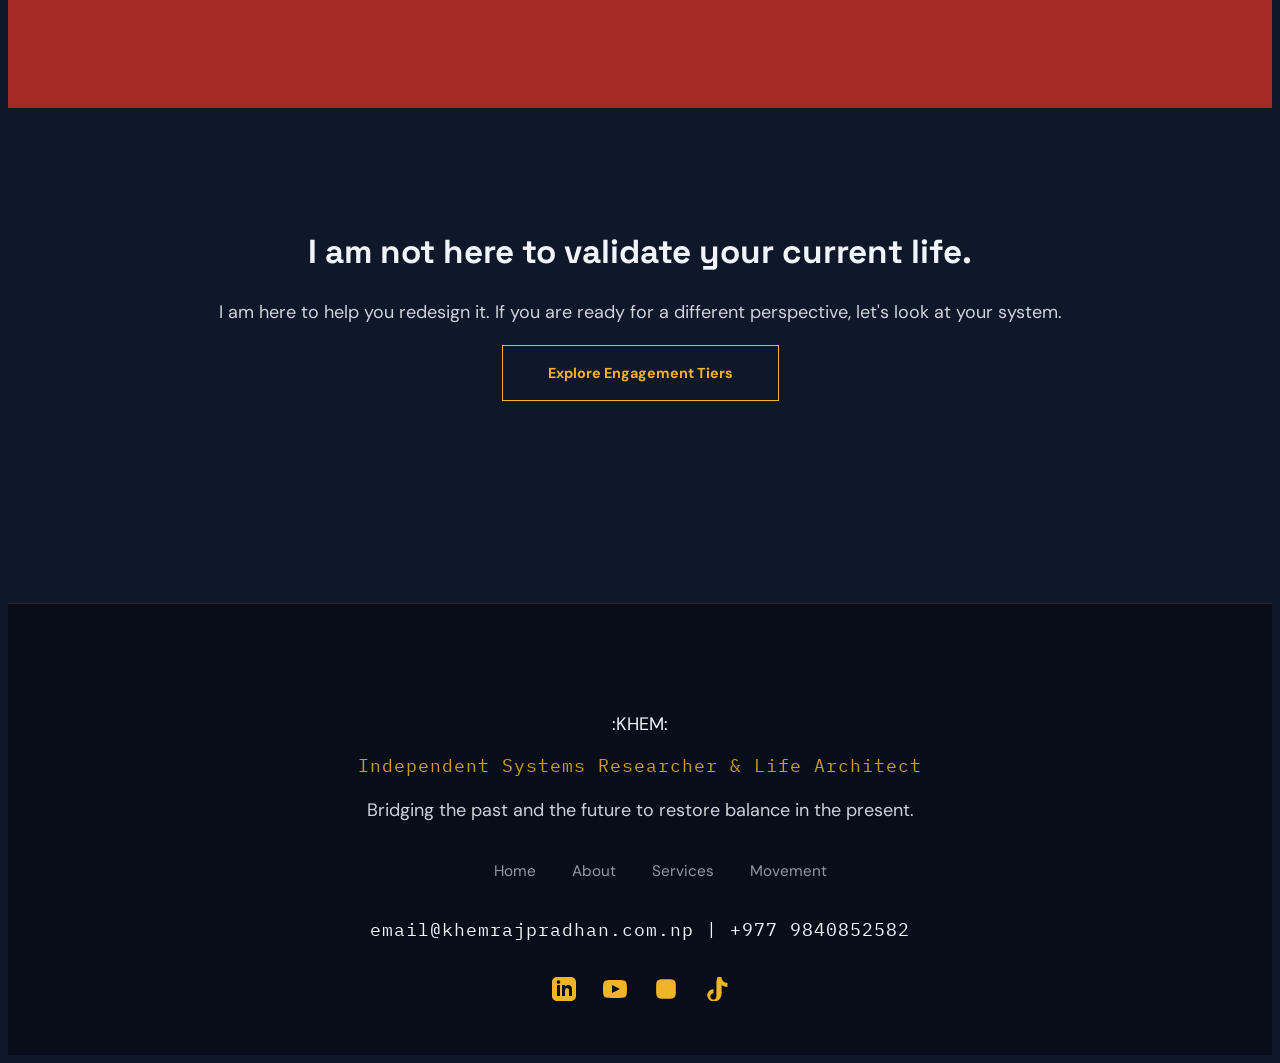
==== commit e6420f1f: "Update index.html" ====
--- a/about/index.html
+++ b/about/index.html
@@ -3,245 +3,171 @@
 <head>
     <meta charset="UTF-8">
     <meta name="viewport" content="width=device-width, initial-scale=1.0">
-    <title>The Research Lab | Khem Raj Pradhan</title>
+    <title>The Laboratory of Life | Khem Raj Pradhan</title>
     
-    <!-- SEO and Social Previews -->
-    <meta name="description" content="The lived experience, technical masteries, and philosophy of Khem Raj Pradhan. A journey from deconstruction to systemic architecture.">
-    <meta property="og:title" content="Khem Raj Pradhan | The Research Lab">
-    <meta property="og:description" content="Nearly three decades across multiple cultures, environments, and disciplines. The life is the laboratory.">
-    <meta property="og:image" content="https://khemrajpradhan.com.np/assets/img/khem_raj_pradhan.webp">
-
+    <meta name="description" content="The story of a life lived outside the box. From 12 years of isolation to systemic research and regenerative architecture.">
+    
     <!-- Fonts -->
     <link rel="preconnect" href="https://fonts.googleapis.com">
     <link rel="preconnect" href="https://fonts.gstatic.com" crossorigin>
     <link href="https://fonts.googleapis.com/css2?family=DM+Sans:wght@400;500&family=IBM+Plex+Mono&family=Space+Grotesk:wght@500;700&display=swap" rel="stylesheet">
     
-    <!-- Design System Link -->
-    <link rel="stylesheet" href="css/style.css">
-    <link rel="icon" type="image/x-icon" href="assets/img/favicon.ico">
+    <link rel="stylesheet" href="../css/style.css">
+    <link rel="icon" type="image/x-icon" href="../assets/img/favicon.ico">
 </head>
 <body>
 
-    <!-- Looping System Ticker -->
     <div class="ticker-wrap">
         <div class="ticker">
-            <span class="ticker-item"><span class="mono gold-text">SYSTEM STATUS:</span> <span class="white-text">BIAS-FREE OBSERVATION ACTIVE</span> | <span class="red-text">NOW ACCEPTING 2 NEW CLIENTS FOR MARCH</span></span>
-            <span class="ticker-item"><span class="mono gold-text">SYSTEM STATUS:</span> <span class="white-text">BIAS-FREE OBSERVATION ACTIVE</span> | <span class="red-text">NOW ACCEPTING 2 NEW CLIENTS FOR MARCH</span></span>
+            <span class="ticker-item"><span class="mono gold-text">ONLY TRUTH</span> | <span class="white-text">NO AGENDA</span> | <span class="red-text">NO JUDGMENT</span> | <span class="white-text">NOW ACCEPTING 4 NEW CLIENTS</span></span>
+            <span class="ticker-item"><span class="mono gold-text">ONLY TRUTH</span> | <span class="white-text">NO AGENDA</span> | <span class="red-text">NO JUDGMENT</span> | <span class="white-text">NOW ACCEPTING 4 NEW CLIENTS</span></span>
         </div>
     </div>
 
     <canvas id="digital-vastu-canvas"></canvas>
 
     <header class="glass-header">
-        <div class="container nav-row">
-            <a href="index.html" class="nav-logo">:: KHEM RAJ PRADHAN::</a>
-            <nav class="desktop-nav">
+        <div class="container header-center">
+            <a href="../index.html" class="nav-logo">:KHEM RAJ:</a>
+            <nav class="main-nav">
                 <ul class="nav-links">
-                    <li><a href="index.html">Home</a></li>
-                    <li><a href="about.html" class="active">About</a></li>
-                    <li><a href="services.html">Services</a></li>
+                    <li><a href="../index.html">Home</a></li>
+                    <li><a href="index.html" class="active">About</a></li>
+                    <li><a href="../services/index.html">Services</a></li>
+                    <li><a href="../movement/index.html">Movement</a></li>
                 </ul>
             </nav>
-            <div class="nav-actions">
-                <a href="https://forms.gle/oUjcrJpiPMUnJNSy7" target="_blank" class="btn-cta">BOOK APPOINTMENT</a>
-                <button class="burger-menu" id="menu-trigger">
-                    <span class="line"></span>
-                    <span class="line"></span>
-                </button>
-            </div>
+            <button class="burger-menu" id="menu-trigger">
+                <span></span>
+                <span></span>
+            </button>
         </div>
     </header>
 
-    <!-- Mobile Navigation Overlay -->
-    <div class="mobile-overlay" id="mobile-nav">
-        <ul class="mobile-links">
-            <li><a href="index.html">Home</a></li>
-            <li><a href="about.html">About</a></li>
-            <li><a href="services.html">Services</a></li>
-        </ul>
-    </div>
+    <main class="text-center">
+        <!-- Hero: The Narrative Hook -->
+        <section class="about-hero container section-spacing">
+            <div class="centered-layout">
+                <div class="hero-image-wrap">
+                    <div class="image-mask">
+                        <img src="../assets/img/khem_raj_pradhan.webp" alt="Khem Raj Pradhan">
+                    </div>
+                </div>
+                <div class="hero-text-wrap">
+                    <h4 class="mono label">:: THE BIOPRINT ::</h4>
+                    <h1 class="h-xl">My life is not a biography. It is a series of laboratory experiments.</h1>
+                    <p class="p-lg max-800">I was born into a rebel Newari-Brahmin family in the hills of Nepal. My upbringing wasn't standard—it was a collision of Hindu and Buddhist heritage, set against the backdrop of civil war and family incarceration. I didn't grow up in a living room; I grew up observing the world from the outside.</p>
+                </div>
+            </div>
+        </section>
 
-    <main>
-        <!-- Section: The Soul Identity -->
-        <section class="about-intro container section-spacing">
-            <div class="hero-layout">
-                <div class="hero-text">
-                    <h1 class="h-xl">:: MY Life is the Laboratory</h1>
-                    <p class="p-lg">My path has been experiential, non-linear, and intentionally unconventional. I have lived a life which the mainstream commercial world tells you not to follow, learning to see reality through a multilens perspective: bridging science and spirit, ancient wisdom and modern innovation, western and eastern world ideologies, as both rebel and follower.</p>
-                    <p class="p-lg"> And because of this, I see connections where others see divisions, between personal healing and systemic change, between the forces of space and its bond with the rhythm of the human body on Earth.</p>
+        <!-- The Life Arc -->
+        <section class="life-arc container section-spacing">
+            <h2 class="h-lg">How I learned to see the patterns</h2>
+            
+            <div class="glass max-960 text-left" style="margin-bottom: 2rem;">
+                <h3 class="gold-text mono">1. THE LABORATORY OF ISOLATION (1991 - 2011)</h3>
+                <p>I spent 12 years in the strict discipline of a Christian hostel, far from my home. Being an "outsider" within different religious and social groups taught me to look for the rules that run people’s lives. While others were fitting in, I was taking notes on the systems they were following.</p>
+            </div>
+
+            <div class="glass max-960 text-left" style="margin-bottom: 2rem;">
+                <h3 class="gold-text mono">2. THE LABORATORY OF INDUSTRY (2012 - 2023)</h3>
+                <p>I have worked in almost every sector of human commerce. From the high-pressure dopamine of US call centers and the luxury of 5-star resorts to the raw, physical survival of Himalayan sawmills and lumber harvesting. I hitchhiked without money and volunteered on remote organic farms in Cambodia. I have been the addict, the laborer, the Principal of a school, and a companion to travelers from all over the world.</p>
+            </div>
+
+            <div class="glass max-960 text-left">
+                <h3 class="gold-text mono">3. THE DETACHMENT (PRESENT)</h3>
+                <p>After seeing how the mainstream "profit-economy" breaks the human spirit and destroys nature, I chose to leave the race. I detached myself from social norms to become a bias-free researcher. I have dated and lived with people from every corner of the globe—white, black, rich, poor, smart, and unlearned. This diversity has taught me the one thing we all have in common: we are all living in systems that need redesigning.</p>
+            </div>
+        </section>
+
+        <!-- Skills & Tools -->
+        <section class="skills container section-spacing">
+            <h4 class="mono label">:: DEMONSTRATED CAPABILITY ::</h4>
+            <h2 class="h-lg">My Multilens Toolkit</h2>
+            <div class="pillar-grid">
+                <div class="pillar-card glass">
+                    <h3 class="mono gold-text">ANALYSIS</h3>
+                    <p>Root-cause identification, shadow mapping, and deconstructing mental loops.</p>
                 </div>
-                <div class="hero-visual">
-                    <div class="image-mask">
-                        <img src="assets/img/khem_raj_pradhan.webp" alt="Khem Raj Pradhan">
+                <div class="pillar-card glass">
+                    <h3 class="mono gold-text">ANCIENT SCIENCE</h3>
+                    <p>Jyotish (Timing), Vastu (Energy), and Ayurveda (Elemental Health).</p>
+                </div>
+                <div class="pillar-card glass">
+                    <h3 class="mono gold-text">MODERN DESIGN</h3>
+                    <p>Permaculture, Eco-Architecture, and Ethical Technology Systems.</p>
+                </div>
+            </div>
+        </section>
+
+        <!-- Principles & Boundaries -->
+        <section class="boundaries glass-red section-spacing">
+            <div class="container">
+                <h2 class="h-lg">Operating Principles</h2>
+                <div class="grid-2 text-left">
+                    <div class="for-box">
+                        <h3 class="mono">[ WHAT I STAND FOR ]</h3>
+                        <ul class="clean-list p-md">
+                            <li>:: Absolute truth over comfortable lies.</li>
+                            <li>:: Systems that serve the next generation.</li>
+                            <li>:: Working with nature’s flow, not against it.</li>
+                            <li>:: Digital sovereignty and tool mastery.</li>
+                        </ul>
+                    </div>
+                    <div class="not-for-box">
+                        <h3 class="mono">[ WHAT I REFUSE TO DO ]</h3>
+                        <ul class="clean-list p-md">
+                            <li>:: I do not work for simple financial profit.</li>
+                            <li>:: I do not follow mainstream social trends.</li>
+                            <li>:: I do not judge individuals by their past.</li>
+                            <li>:: I do not offer advice without deep observation.</li>
+                        </ul>
                     </div>
                 </div>
             </div>
         </section>
 
-        <!-- Section: Narrative History Grid -->
-        <section class="history-grid container section-spacing">
-            <h2 class="section-title">:: MY STORY IN BRIEF</h2>
-            <div class="grid-3">
-                <div class="glass card-padding">
-                    <h4 class="mono gold-text">/ GENESIS :</h4>
-                    <p class="p-sm">Born into a Newari-Brahmin rebel family in the hills of Nepal. Raised carefree without discipline by grandparents, forging a warrior spirit in the shadows of civil war.</p>
-                </div>
-                <div class="glass card-padding">
-                    <h4 class="mono gold-text">/ ISOLATION :</h4>
-                    <p class="p-sm"> Separation from parents at 2 and 12 years of hostel isolation. Education in Christian schools while living in Muslim communities. Early exposure to the extremes of human lust, desire, and systemic abuse.</p>
-                </div>
-                <div class="glass card-padding">
-                    <h4 class="mono gold-text">/ SHADOWS :</h4>
-                    <p class="p-sm">Experienced incarceration, financial loss, family breakups, and the depths of chemical addiction. Through these shadows, I initiated a process of self-healing, evolution, and radical deconstruction of the self.</p>
-                </div>
-                <div class="glass card-padding">
-                    <h4 class="mono gold-text">/ EXPLORATION :</h4>
-                    <p class="p-sm">Hitchhiked without money, traveled solo across borders, and lived and worked with multiple partners from around the world, like India, Cambodia, USA, China, France, Germany, etc. Learned many handy skills.</p>
-                </div>
-                <div class="glass card-padding">
-                    <h4 class="mono gold-text">/ DISCOVERY :</h4>
-                    <p class="p-sm">Self-learned basics and concepts of the ancient scripts: Jyotish, Vastu, Ayurveda, and Yoga Sutras. Combined these with modern Scince, Permaculture design, architect, computers, and technological tool mastery.</p>
-                </div>
-                <div class="glass card-padding">
-                    <h4 class="mono gold-text">/ DETACHMENT :</h4>
-                    <p class="p-sm">Learned a way to utilize the profit-based economy system and not be consumed by it. Chose to become a bias-free observer, sacrificing social norms to protect the integrity of human and environmental systems.</p>
-                </div>
-            </div>
+        <!-- CTA -->
+        <section class="about-cta container section-spacing">
+            <h2 class="h-lg">I am not here to validate your current life.</h2>
+            <p class="p-lg">I am here to help you redesign it. If you are ready for a different perspective, let's look at your system.</p>
+            <a href="../services/index.html" class="btn-boxed">Explore Engagement Tiers</a>
         </section>
-
-        <!-- Section: Industrial Mastery -->
-        <section class="industry-matrix glass-dark section-spacing">
-            <div class="container">
-                <h2 class="section-title">:: FIELDS I HAVE WORKED IN</h2>
-                <div class="experience-list mono">
-                    <div class="exp-item"><span>[ HEALTH ] ::</span> Yoga & Meditation / Massage / Multiple Sports / Karate / MMA and more.</div>
-                    <div class="exp-item"><span>[ SERVICE ] ::</span> US Call Centers / Sales / 5-Star Resorts / Airline Ticketing / Volunteering and more.</div>
-                    <div class="exp-item"><span>[ RAW INDUSTRY ] ::</span> Lumber Harvesting / Sawmill Industry / Heavy Transport / Food Production and more.</div>
-                    <div class="exp-item"><span>[ SOCIAL ] ::</span> School Principalship / Orphanage Management / Art Projects / Music Festivals and more.</div>
-                    <div class="exp-item"><span>[ NATURE ] ::</span> Permaculture Design & Farming / Organic Farm Operations / Eco-Building and more.</div>
-                    <div class="exp-item"><span>[ CRAFTSMANSHIP ] ::</span> Carpentry / Plumbing / Electrician / Farming / Building and more.</div>
-
-                </div>
-            </div>
-        </section>
-
-        <!-- Section: Technical Masteries (Suggestion 11/Revised) -->
-        <section class="mastery container section-spacing">
-            <h2 class="section-title">:: TECHNICAL SKILLS</h2>
-            <div class="pillar-grid">
-                <div class="glass card-padding">
-                    <h4 class="mono gold-text">SYSTEM ANALYTICS :</h4>
-                    <ul class="p-sm clean-list">
-                        <li>:: Root Cause Identification</li>
-                        <li>:: Bias-Free Human Observation</li>
-                        <li>:: System Deconstruction</li>
-                        <li>:: SOP & Logic Architecture</li>
-                    </ul>
-                </div>
-                <div class="glass card-padding">
-                    <h4 class="mono gold-text">ANCIENT SCIENCES :</h4>
-                    <ul class="p-sm clean-list">
-                        <li>:: Jyotish (Space Science)</li>
-                        <li>:: Vastu (Spatial Harmony)</li>
-                        <li>:: Ayurveda (Elemental Health)</li>
-                        <li>:: Yoga Sutra (Mind Science)</li>
-                    </ul>
-                </div>
-                <div class="glass card-padding">
-                    <h4 class="mono gold-text">MODERN DESIGN :</h4>
-                    <ul class="p-sm clean-list">
-                        <li>:: Permaculture & Eco-Arch</li>
-                        <li>:: Ethical Technology Mastery</li>
-                        <li>:: Branding & Web Systems</li>
-                        <li>:: Content & Media Production</li>
-                    </ul>
-                </div>
-            </div>
-        </section>
-
-        <!-- Section: The Philosophy (The Why) -->
-        <section class="philosophy-vow container section-spacing">
-            <div class="glass-red card-padding text-center">
-                <h2 class="h-lg">:: PURPOSE</h2>
-                <p class="p-lg max-800">The current system is failing. People are lost in dopamine loops, running against nature's flow and degenerating as humans. </p>
-                <p class="p-lg max-800">And I do not like the future, not for humans, not for nature Earth, not for coming generations. </p>
-                <p class="p-lg max-800">I am helping others with what I know, because our air, land, and water are connected. My children will live in this world someday. </p>
-                <p class="p-lg max-800">By sacrificing mainstream race now, I secure the possibility of a healthy, progressive, and ethical future for the next generation.</p>
-                <a href="services.html" class="btn-boxed-white">Explore SERVICES</a>
-            </div>
-        </section>
-
-        <!-- Section: HUNATE Movement -->
-    <section class="hunate-movement-section container section-spacing">
-    <div class="hunate-movement-card glass text-center">
-        <h2 class="h-lg gold-text">:: HUNATE MOVEMENT</h2>
-        <p class="p-lg max-800">A social movement with goal to design a regenerative blueprint for Humanity, Nature, and Technology. </p>
-        <p class="p-lg max-800">I am collecting like-minded engineers and researchers to build the future base on HUNATE Culture.</p>
-        
-        <div class="movement-actions">
-            <a href="https://www.instagram.com/hunatemovement/" target="_blank" class="btn-boxed-white">Join the Engineers</a>
-        </div>
-    </div>
-    </section>
     </main>
 
-    <!-- Global Footer -->
-        <footer class="footer-primary">
-            <div class="container footer-grid">
-                <div class="footer-col-main">
-                    <div class="footer-logo">KHEM RAJ</div>
-                    <p class="gold-text mono">Independent Systems Researcher & Life Architect :</p>
-                    <p class="p-xs">Researching ways to restore balance and harmony among Humanity, Nature, and Technology.</p>
-                </div>
-                <div class="footer-col-nav">
-                    <h4 class="mono">MENU</h4>
-                    <ul class="clean-list">
-                        <li><a href="index.html">Home</a></li>
-                        <li><a href="about.html">About</a></li>
-                        <li><a href="services.html">Services</a></li>
-                    </ul>
-                </div>
-                <div class="footer-col-legal">
-                    <h4 class="mono">FOUNDATION</h4>
-                    <ul class="clean-list">
-                        <li><a href="privacy.html">Privacy Policy</a></li>
-                        <li><a href="privacy.html">Terms of Service</a></li>
-                    </ul>
-                </div>
-                <div class="footer-col-social">
-                    <h4 class="mono">CONNECT</h4>
-                    <p class="p-xs mono">
-                    <a href="mailto:email@khemrajpradhan.com.np" style="color: inherit; text-decoration: none;">email@khemrajpradhan.com.np</a>
-                    </p>            
-                    <p class="p-xs mono">+977 9840852582</p>
-                    <div class="social-icons">
-                        <a href="https://www.youtube.com/@khemrajpradhan-com-np" target="_blank" class="soc-link">
-                            <svg viewBox="0 0 24 24"><path d="M23.498 6.186c-.273-1.003-1.063-1.792-2.066-2.064-1.823-.493-9.13-.493-9.13-.493s-7.307 0-9.13.493c-1.003.272-1.793 1.061-2.066 2.064C.5 8.01 0.5 12 0.5 12s0 3.99.493 5.814c.273 1.003 1.063 1.792 2.066 2.064 1.823.493 9.13.493 9.13.493s7.307 0 9.13-.493c1.003-.272 1.793-1.061 2.066-2.064.493-1.824.493-5.814.493-5.814s0-3.99-.493-5.814zM9.545 15.568V8.432L15.818 12l-6.273 3.568z"/></svg>
-                        </a>
-                        <a href="https://www.tiktok.com/@khemrajpradhan.com.np" target="_blank" class="soc-link">
-                            <svg viewBox="0 0 24 24"><path d="M12.525.02c1.31-.02 2.61-.01 3.91-.02.08 1.53.63 3.09 1.75 4.17 1.12 1.11 2.7 1.62 4.24 1.79v4.03c-1.44-.05-2.89-.35-4.2-.97-.57-.26-1.1-.59-1.59-1.01-.01 2.92.01 5.84-.02 8.75-.03 1.53-.44 3.06-1.26 4.36-.81 1.3-2.02 2.36-3.41 2.94-1.32.55-2.81.74-4.23.51-1.4-.23-2.74-.93-3.71-1.97-1.08-1.13-1.71-2.67-1.73-4.23-.01-1.51.55-3.03 1.56-4.16 1.05-1.18 2.57-1.92 4.13-2.01.2-.01.4-.01.6-.01v4.03c-1.23.11-2.45.86-2.97 1.99-.44.95-.31 2.16.27 3.03.52.81 1.46 1.34 2.42 1.37 1.18.04 2.3-.64 2.76-1.72.33-.74.37-1.58.36-2.39.01-4.73.01-9.46.01-14.19z"/></svg>
-                        </a>
-                        <a href="https://facebook.com/khemrajpradhan.com.np" target="_blank" class="soc-link">
-                            <svg viewBox="0 0 24 24"><path d="M9 8h-3v4h3v12h5v-12h3.642l.358-4h-4v-1.667c0-.955.192-1.333 1.115-1.333h2.885v-5h-3.808c-3.596 0-5.192 1.583-5.192 4.615v3.385z"/></svg>
-                        </a>
-                        <a href="https://instagram.com/khemrajpradhan.com.np/" target="_blank" class="soc-link">
-                            <svg viewBox="0 0 24 24"><path d="M12 2.163c3.204 0 3.584.012 4.85.07 3.252.148 4.771 1.691 4.919 4.919.058 1.265.069 1.645.069 4.849 0 3.205-.012 3.584-.069 4.849-.149 3.225-1.664 4.771-4.919 4.919-1.266.058-1.644.07-4.85.07-3.204 0-3.584-.012-4.849-.07-3.26-.149-4.771-1.699-4.919-4.92-.058-1.265-.07-1.644-.07-4.849 0-3.204.013-3.583.07-4.849.149-3.227 1.664-4.771 4.919-4.919 1.266-.057 1.645-.069 4.849-.069zm0-2.163c-3.259 0-3.667.014-4.947.072-4.358.2-6.78 2.618-6.98 6.98-.059 1.281-.073 1.689-.073 4.948 0 3.259.014 3.668.072 4.948.2 4.358 2.618 6.78 6.98 6.98 1.281.058 1.689.072 4.948.072 3.259 0 3.668-.014 4.948-.072 4.354-.2 6.782-2.618 6.979-6.98.059-1.28.073-1.689.073-4.948 0-3.259-.014-3.667-.072-4.947-.196-4.354-2.617-6.78-6.979-6.98-1.281-.059-1.69-.073-4.949-.073zm0 5.838c-3.403 0-6.162 2.759-6.162 6.162s2.759 6.163 6.162 6.163 6.162-2.759 6.162-6.163-2.759-6.162-6.162-6.162zm0 10.162c-2.209 0-4-1.79-4-4 0-2.209 1.791-4 4-4s4 1.791 4 4c0 2.21-1.791 4-4 4zm6.406-11.845c-.796 0-1.441.645-1.441 1.44s.645 1.44 1.441 1.44c.795 0 1.439-.645 1.439-1.44s-.644-1.44-1.439-1.44z"/></svg>
-                        </a>
-                        <a href="https://x.com/khemrajpradhan_" target="_blank" class="soc-link">
-                            <svg viewBox="0 0 24 24"><path d="M18.244 2.25h3.308l-7.227 8.26 8.502 11.24H16.17l-5.214-6.817L4.99 21.75H1.68l7.73-8.835L1.254 2.25H8.08l4.713 6.231zm-1.161 17.52h1.833L7.045 4.126H5.078z"/></svg>
-                        </a>
-                        <a href="https://linkedin.com/in/khemrpradhan" target="_blank" class="soc-link">
-                            <svg viewBox="0 0 24 24"><path d="M19 0h-14c-2.761 0-5 2.239-5 5v14c0 2.761 2.239 5 5 5h14c2.762 0 5-2.239 5-5v-14c0-2.761-2.238-5-5-5zm-11 19h-3v-11h3v11zm-1.5-12.268c-.966 0-1.75-.79-1.75-1.764s.784-1.764 1.75-1.764 1.75.79 1.75 1.764-.783 1.764-1.75 1.764zm13.5 12.268h-3v-5.604c0-3.368-4-3.113-4 0v5.604h-3v-11h3v1.765c1.396-2.586 7-2.777 7 2.476v6.759z"/></svg>
-                        </a>
-                    </div>
-                </div>
+    <footer class="footer-primary">
+        <div class="container text-center">
+            <div class="footer-logo">:KHEM:</div>
+            <p class="gold-text mono p-sm">Independent Systems Researcher & Life Architect</p>
+            <p class="p-xs max-800">Bridging the past and the future to restore balance in the present.</p>
+            
+            <div class="footer-nav-center">
+                <ul class="footer-links-row">
+                    <li><a href="../index.html">Home</a></li>
+                    <li><a href="index.html">About</a></li>
+                    <li><a href="../services/index.html">Services</a></li>
+                    <li><a href="../movement/index.html">Movement</a></li>
+                </ul>
             </div>
-        </footer>
-        
-        <a href="https://wa.me/9779840852582" class="wa-float" target="_blank">
-            <svg viewBox="0 0 24 24"><path d="M17.472 14.382c-.297-.149-1.758-.867-2.03-.967-.273-.099-.471-.148-.67.15-.197.297-.767.966-.94 1.164-.173.199-.347.223-.644.075-.297-.15-1.255-.463-2.39-1.475-.883-.788-1.48-1.761-1.653-2.059-.173-.297-.018-.458.13-.606.134-.133.298-.347.446-.52.149-.174.198-.298.298-.497.099-.198.05-.371-.025-.52-.075-.149-.669-1.612-.916-2.207-.242-.579-.487-.5-.669-.51-.173-.008-.371-.01-.57-.01-.198 0-.52.074-.792.372-.272.297-1.04 1.016-1.04 2.479 0 1.462 1.065 2.875 1.213 3.074.149.198 2.096 3.2 5.077 4.487.709.306 1.262.489 1.694.625.712.227 1.36.195 1.871.118.571-.085 1.758-.719 2.006-1.413.248-.694.248-1.289.173-1.413-.074-.124-.272-.198-.57-.347m-5.421 7.403h-.004a9.87 9.87 0 01-5.031-1.378l-.361-.214-3.741.982.998-3.648-.235-.374a9.86 9.86 0 01-1.51-5.26c.001-5.45 4.436-9.884 9.888-9.884 2.64 0 5.122 1.03 6.988 2.898a9.825 9.825 0 012.893 6.994c-.003 5.45-4.437 9.884-9.885 9.884m8.413-18.297A11.815 11.815 0 0012.05 0C5.414 0 0 5.414 0 12.05c0 2.123.552 4.197 1.6 6.037L0 24l6.105-1.602a11.834 11.834 0 005.937 1.598h.005c6.637 0 12.05-5.414 12.05-12.05 0-3.217-1.252-6.242-3.522-8.513z"/></svg>
-        </a>
 
-    <script src="js/script.js"></script>
+            <div class="footer-contact-info mono p-xs">
+                <a href="mailto:email@khemrajpradhan.com.np">email@khemrajpradhan.com.np</a> | +977 9840852582
+            </div>
+
+            <div class="social-icons-center">
+                <a href="https://linkedin.com/in/khemrajpradhan-com-np/" target="_blank" class="soc-link li"></a>
+                <a href="https://youtube.com/@khemrajpradhan-com-np" target="_blank" class="soc-link yt"></a>
+                <a href="https://instagram.com/khemrajpradhan.com.np/" target="_blank" class="soc-link ig"></a>
+                <a href="https://tiktok.com/@khemrajpradhan.com.np" target="_blank" class="soc-link tk"></a>
+            </div>
+        </div>
+    </footer>
+
+    <a href="https://wa.me/9779840852582" class="wa-float" target="_blank">
+        <div class="wa-inner"></div>
+    </a>
+
+    <script src="../js/script.js"></script>
 </body>
 </html>
--- a/css/style.css
+++ b/css/style.css
@@ -0,0 +1,94 @@
+:root {
+--phi: 1.618;
+--void: #0F172A;
+--gold: #F0B429;
+--red: #A42A28;
+--grey: #F1F5F9;
+--glass: rgba(255, 255, 255, 0.03);
+--glass-border: rgba(240, 180, 41, 0.15);
+--font-head: Space Grotesk, sans-serif;
+--font-body: DM Sans, sans-serif;
+--font-mono: IBM Plex Mono, monospace;
+}
+{ margin: 0; padding: 0; box-sizing: border-box; }
+html { scroll-behavior: smooth; font-size: 18px; }
+body { background-color: var(--void); color: var(--grey); font-family: var(--font-body); overflow-x: hidden; text-align: center; }
+h1 { font-family: var(--font-head); font-size: 3rem; margin-bottom: 2rem; color: var(--gold); }
+h2 { font-family: var(--font-head); font-size: 1.85rem; margin-bottom: 1.5rem; }
+h3 { font-family: var(--font-head); font-size: 1.2rem; }
+p { font-size: 1rem; opacity: 0.85; margin-bottom: 1.2rem; }
+.container { width: 90%; max-width: 1100px; margin: 0 auto; }
+.mono { font-family: var(--font-mono); letter-spacing: 1px; }
+.gold-text { color: var(--gold); }
+.red-text { color: #ff4d4d; }
+.text-left { text-align: left; }
+.max-800 { max-width: 800px; margin: 0 auto; }
+.max-960 { max-width: 960px; margin: 0 auto; }
+.section-spacing { padding: 5.2rem 0; }
+.label { color: var(--gold); font-size: 0.75rem; letter-spacing: 4px; font-weight: 700; margin-bottom: 1rem; display: block; }
+/* Ticker */
+.ticker-wrap { width: 100%; overflow: hidden; background: #000; border-bottom: 1px solid var(--glass-border); padding: 12px 0; position: fixed; top: 0; z-index: 2000; }
+.ticker { display: flex; white-space: nowrap; width: max-content; }
+.ticker-item { padding: 0 50px; font-weight: 700; font-size: 0.75rem; }
+#digital-vastu-canvas { position: fixed; top: 0; left: 0; width: 100%; height: 100%; z-index: -1; pointer-events: none; opacity: 0.3; }
+/* Header */
+.glass-header { position: sticky; top: 38px; z-index: 1000; background: rgba(15, 23, 42, 0.9); backdrop-filter: blur(20px); border-bottom: 1px solid var(--glass-border); padding: 1rem 0; }
+.header-center { display: flex; flex-direction: column; align-items: center; gap: 1rem; }
+.nav-logo { font-size: 1.4rem; color: var(--gold); text-decoration: none; letter-spacing: 2px; font-weight: 700; }
+.nav-links { display: flex; list-style: none; gap: 2rem; }
+.nav-links a { color: var(--grey); text-decoration: none; font-size: 0.85rem; opacity: 0.7; transition: 0.3s; }
+.nav-links a.active, .nav-links a:hover { opacity: 1; color: var(--gold); }
+.btn-cta { background: var(--gold); color: var(--void); padding: 0.6rem 1.5rem; text-decoration: none; font-weight: 700; font-size: 0.75rem; border-radius: 2px; }
+/* Hero */
+.centered-layout { display: flex; flex-direction: column; align-items: center; gap: 3rem; }
+.hero-image-wrap { width: 100%; max-width: 500px; }
+.image-mask { border: 1px solid var(--glass-border); padding: 15px; background: var(--glass); }
+.image-mask img { width: 100%; filter: grayscale(100%); transition: 0.5s; }
+.image-mask img:hover { filter: grayscale(0%); }
+.h-xl { font-size: 3.2rem; }
+.clarification { border-left: 3px solid var(--gold); padding-left: 2rem; text-align: left; font-style: italic; margin-top: 2rem; }
+/* Buttons */
+.btn-boxed { border: 1px solid var(--gold); color: var(--gold); padding: 1rem 2.5rem; text-decoration: none; font-weight: 700; font-size: 0.8rem; transition: 0.3s; display: inline-block; }
+.btn-boxed:hover { background: var(--gold); color: var(--void); }
+.btn-boxed-white { border: 2px solid #fff; color: #fff; padding: 1rem 2.5rem; text-decoration: none; font-weight: 700; display: inline-block; }
+/* Glass Cards */
+.glass { background: var(--glass); border: 1px solid var(--glass-border); padding: 3rem; border-radius: 4px; }
+.pillar-grid { display: grid; grid-template-columns: repeat(auto-fit, minmax(200px, 1fr)); gap: 1.5rem; margin-top: 4rem; }
+.pillar-card h4 { margin-bottom: 0.5rem; }
+/* Who walks this path */
+.glass-red { background: var(--red); color: #fff; padding: 6rem 0; }
+.grid-2 { display: grid; grid-template-columns: 1fr 1fr; gap: 3rem; margin-top: 4rem; }
+.clean-list li { margin-bottom: 1rem; }
+/* Reviews */
+.scroller-container { overflow: hidden; width: 100%; padding: 3rem 0; }
+.scroller-track { display: flex; gap: 2rem; width: max-content; }
+.review-card { width: 420px; padding: 2.5rem; }
+.bw-to-color { width: 80px; height: 80px; border-radius: 50%; filter: grayscale(100%); margin-bottom: 1.5rem; transition: 0.4s; }
+.review-card:hover .bw-to-color { filter: grayscale(0%); }
+/* Footer */
+.footer-primary { background: #080d1a; padding: 6rem 0 3rem; border-top: 1px solid var(--glass-border); margin-top: 6rem; }
+.footer-links-row { display: flex; justify-content: center; list-style: none; gap: 2rem; margin: 2rem 0; }
+.footer-links-row a { text-decoration: none; color: var(--grey); opacity: 0.6; font-size: 0.85rem; }
+.footer-contact-info { margin-bottom: 2rem; }
+.footer-contact-info a { color: inherit; text-decoration: none; }
+.social-icons-center { display: flex; justify-content: center; gap: 1.5rem; }
+.soc-link { width: 24px; height: 24px; background-color: var(--gold); display: block; -webkit-mask-size: contain; -webkit-mask-repeat: no-repeat; transition: 0.3s; }
+.soc-link:hover { transform: scale(1.2); }
+.li { -webkit-mask-image: url('data:image/svg+xml;utf8,<svg xmlns="http://www.w3.org/2000/svg" viewBox="0 0 24 24"><path d="M19 0h-14c-2.761 0-5 2.239-5 5v14c0 2.761 2.239 5 5 5h14c2.762 0 5-2.239 5-5v-14c0-2.761-2.238-5-5-5zm-11 19h-3v-11h3v11zm-1.5-12.268c-.966 0-1.75-.79-1.75-1.764s.784-1.764 1.75-1.764 1.75.79 1.75 1.764-.783 1.764-1.75 1.764zm13.5 12.268h-3v-5.604c0-3.368-4-3.113-4 0v5.604h-3v-11h3v1.765c1.396-2.586 7-2.777 7 2.476v6.759z"/></svg>'); }
+.yt { -webkit-mask-image: url('data:image/svg+xml;utf8,<svg xmlns="http://www.w3.org/2000/svg" viewBox="0 0 24 24"><path d="M19.615 3.184c-3.604-.246-11.631-.245-15.23 0-3.897.266-4.356 2.62-4.385 8.816.029 6.185.484 8.549 4.385 8.816 3.6.245 11.626.246 15.23 0 3.897-.266 4.356-2.62 4.385-8.816-.029-6.185-.484-8.549-4.385-8.816zm-10.615 12.816v-8l8 3.993-8 4.007z"/></svg>'); }
+.ig { -webkit-mask-image: url('data:image/svg+xml;utf8,<svg xmlns="http://www.w3.org/2000/svg" viewBox="0 0 24 24"><path d="M12 2.163c3.204 0 3.584.012 4.85.07 3.252.148 4.771 1.691 4.919 4.919.058 1.265.069 1.645.069 4.849 0 3.205-.012 3.584-.069 4.849-.149 3.225-1.664 4.771-4.919 4.919-1.266.058-1.644.07-4.85.07-3.204 0-3.584-.012-4.849-.07-3.26-.149-4.771-1.699-4.919-4.92-.058-1.265-.07-1.644-.07-4.849 0-3.204.013-3.583.07-4.849.149-3.227 1.664-4.771 4.919-4.919 1.266-.057 1.645-.069 4.849-.069z"/></svg>'); }
+.tk { -webkit-mask-image: url('data:image/svg+xml;utf8,<svg xmlns="http://www.w3.org/2000/svg" viewBox="0 0 24 24"><path d="M12.525.02c1.31-.02 2.61-.01 3.91-.02.08 1.53.63 3.09 1.75 4.17 1.12 1.11 2.7 1.62 4.24 1.79v4.03c-1.44-.05-2.89-.35-4.2-.97-.57-.26-1.1-.59-1.59-1.01-.01 2.92.01 5.84-.02 8.75-.03 1.53-.44 3.06-1.26 4.36-.81 1.3-2.02 2.36-3.41 2.94-1.32.55-2.81.74-4.23.51-1.4-.23-2.74-.93-3.71-1.97-1.08-1.13-1.71-2.67-1.73-4.23-.01-1.51.55-3.03 1.56-4.16 1.05-1.18 2.57-1.92 4.13-2.01.2-.01.4-.01.6-.01v4.03c-1.23.11-2.45.86-2.97 1.99-.44.95-.31 2.16.27 3.03.52.81 1.46 1.34 2.42 1.37 1.18.04 2.3-.64 2.76-1.72.33-.74.37-1.58.36-2.39.01-4.73.01-9.46.01-14.19z"/></svg>'); }
+.fb { -webkit-mask-image: url('data:image/svg+xml;utf8,<svg xmlns="http://www.w3.org/2000/svg" viewBox="0 0 24 24"><path d="M24 12.073c0-6.627-5.373-12-12-12s-12 5.373-12 12c0 5.99 4.388 10.954 10.125 11.854v-8.385H7.078v-3.469h3.047V9.43c0-3.007 1.792-4.669 4.533-4.669 1.312 0 2.686.235 2.686.235v2.953H15.83c-1.491 0-1.956.925-1.956 1.874v2.25h3.328l-.532 3.469h-2.796v8.385C19.612 23.027 24 18.062 24 12.073z"/></svg>'); }
+.x { -webkit-mask-image: url('data:image/svg+xml;utf8,<svg xmlns="http://www.w3.org/2000/svg" viewBox="0 0 24 24"><path d="M18.901 1.153h3.68l-8.04 9.19L24 22.846h-7.406l-5.8-7.584-6.638 7.584H.474l8.6-9.83L0 1.154h7.594l5.243 6.932 6.064-6.932zm-1.294 19.497h2.039L6.482 2.39H4.293l13.314 18.26z"/></svg>'); }
+/* WhatsApp */
+.wa-float { position: fixed; bottom: 30px; right: 30px; width: 60px; height: 60px; background: #25D366; border-radius: 50%; z-index: 2000; display: flex; justify-content: center; align-items: center; box-shadow: 0 10px 30px rgba(0,0,0,0.5); }
+.wa-inner { width: 32px; height: 32px; background: #fff; -webkit-mask: url('data:image/svg+xml;utf8,<svg xmlns="http://www.w3.org/2000/svg" viewBox="0 0 24 24"><path d="M17.472 14.382c-.297-.149-1.758-.867-2.03-.967-.273-.099-.471-.148-.67.15-.197.297-.767.966-.94 1.164-.173.199-.347.223-.644.075-.297-.15-1.255-.463-2.39-1.475-.883-.788-1.48-1.761-1.653-2.059-.173-.297-.018-.458.13-.606.134-.133.298-.347.446-.52.149-.174.198-.298.298-.497.099-.198.05-.371-.025-.52-.075-.149-.669-1.612-.916-2.207-.242-.579-.487-.5-.669-.51-.173-.008-.371-.01-.57-.01-.198 0-.52.074-.792.372-.272.297-1.04 1.016-1.04 2.479 0 1.462 1.065 2.875 1.213 3.074.149.198 2.096 3.2 5.077 4.487.709.306 1.262.489 1.694.625.712.227 1.36.195 1.871.118.571-.085 1.758-.719 2.006-1.413.248-.694.248-1.289.173-1.413-.074-.124-.272-.198-.57-.347m-5.421 7.403h-.004a9.87 9.87 0 01-5.031-1.378l-.361-.214-3.741.982.998-3.648-.235-.374a9.86 9.86 0 01-1.51-5.26c.001-5.45 4.436-9.884 9.888-9.884 2.64 0 5.122 1.03 6.988 2.898a9.825 9.825 0 012.893 6.994c-.003 5.45-4.437 9.884-9.885 9.884m8.413-18.297A11.815 11.815 0 0012.05 0C5.414 0 0 5.414 0 12.05c0 2.123.552 4.197 1.6 6.037L0 24l6.105-1.602a11.834 11.834 0 005.937 1.598h.005c6.637 0 12.05-5.414 12.05-12.05 0-3.217-1.252-6.242-3.522-8.513z"/></svg>') center/contain no-repeat; -webkit-mask-size: contain; }
+.burger-menu { display: none; background: none; border: none; cursor: pointer; flex-direction: column; gap: 8px; }
+.burger-menu span { width: 30px; height: 2px; background: var(--gold); }
+@media (max-width: 768px) {
+.main-nav, .nav-cta-box { display: none; }
+.burger-menu { display: flex; }
+.h-xl { font-size: 2.5rem; }
+.footer-links-row { flex-direction: column; gap: 1rem; }
+.review-card { width: 85vw; min-width: 85vw; }
+}
